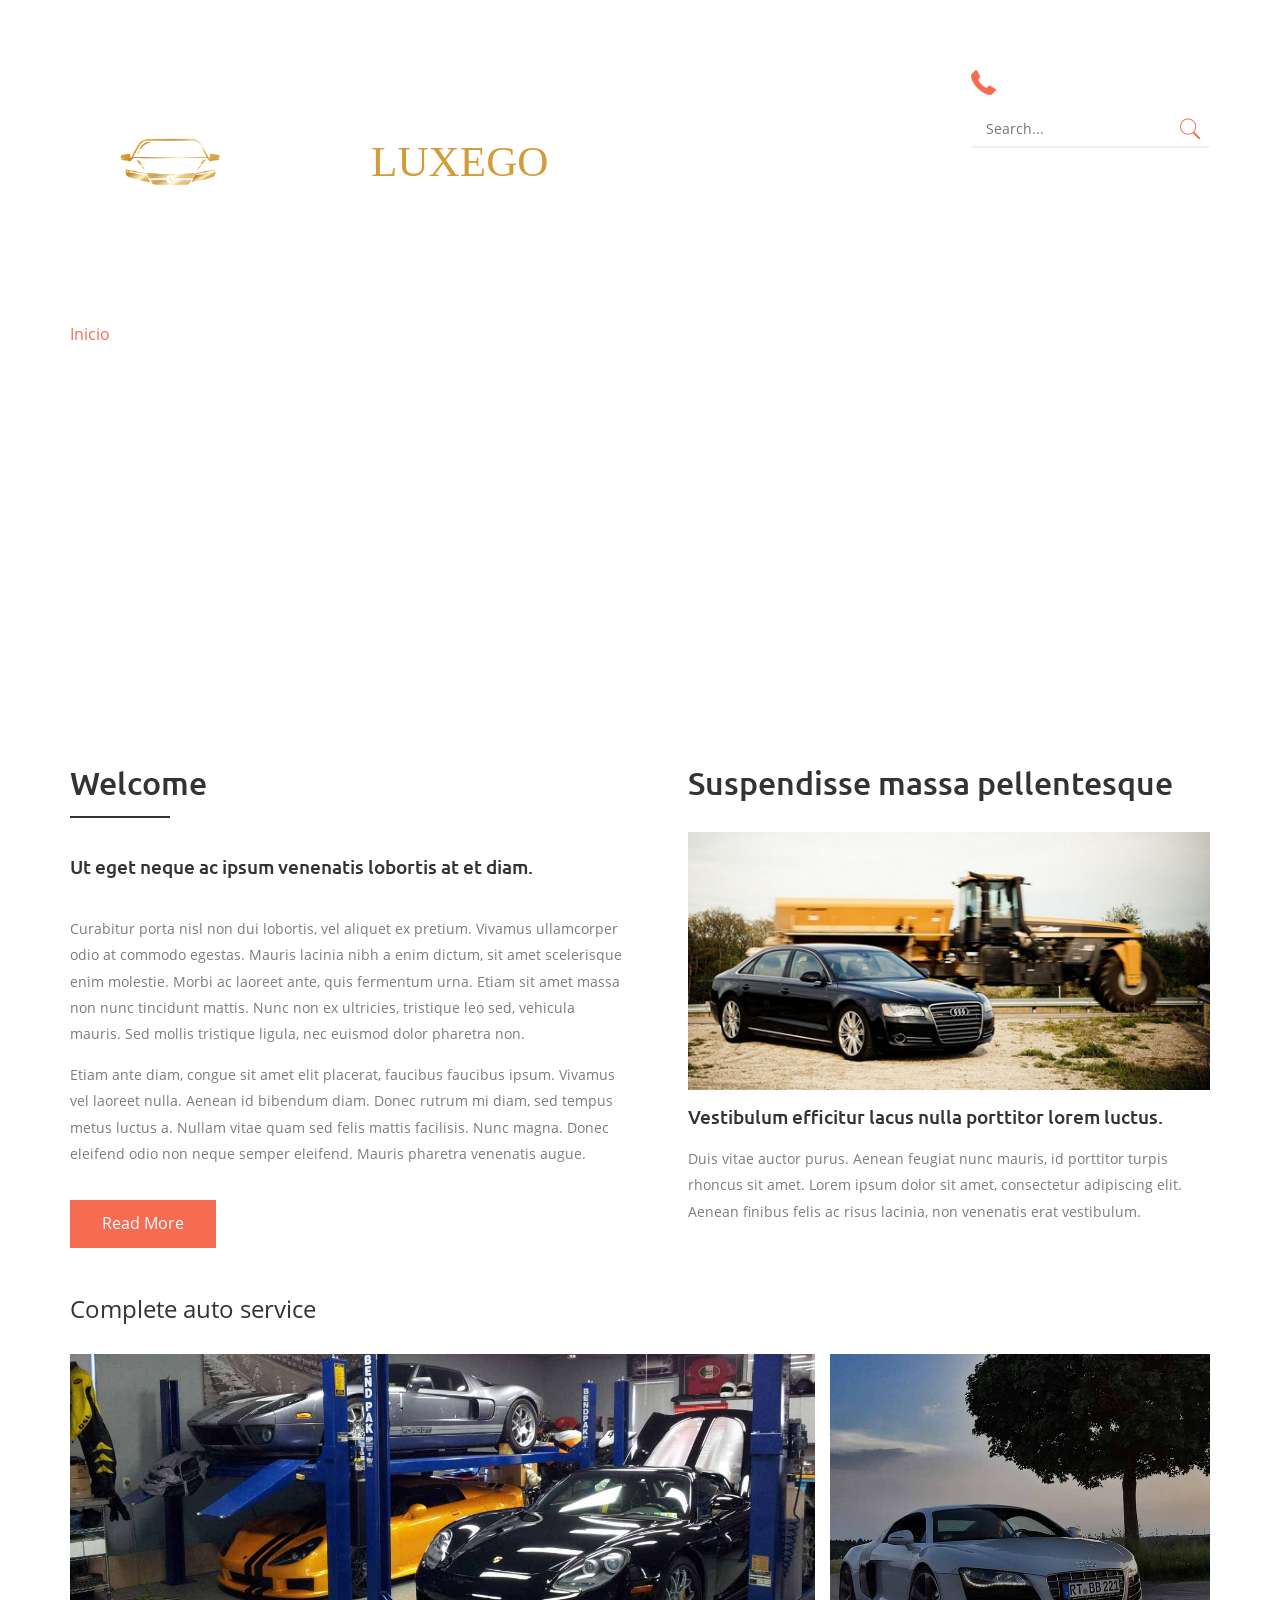
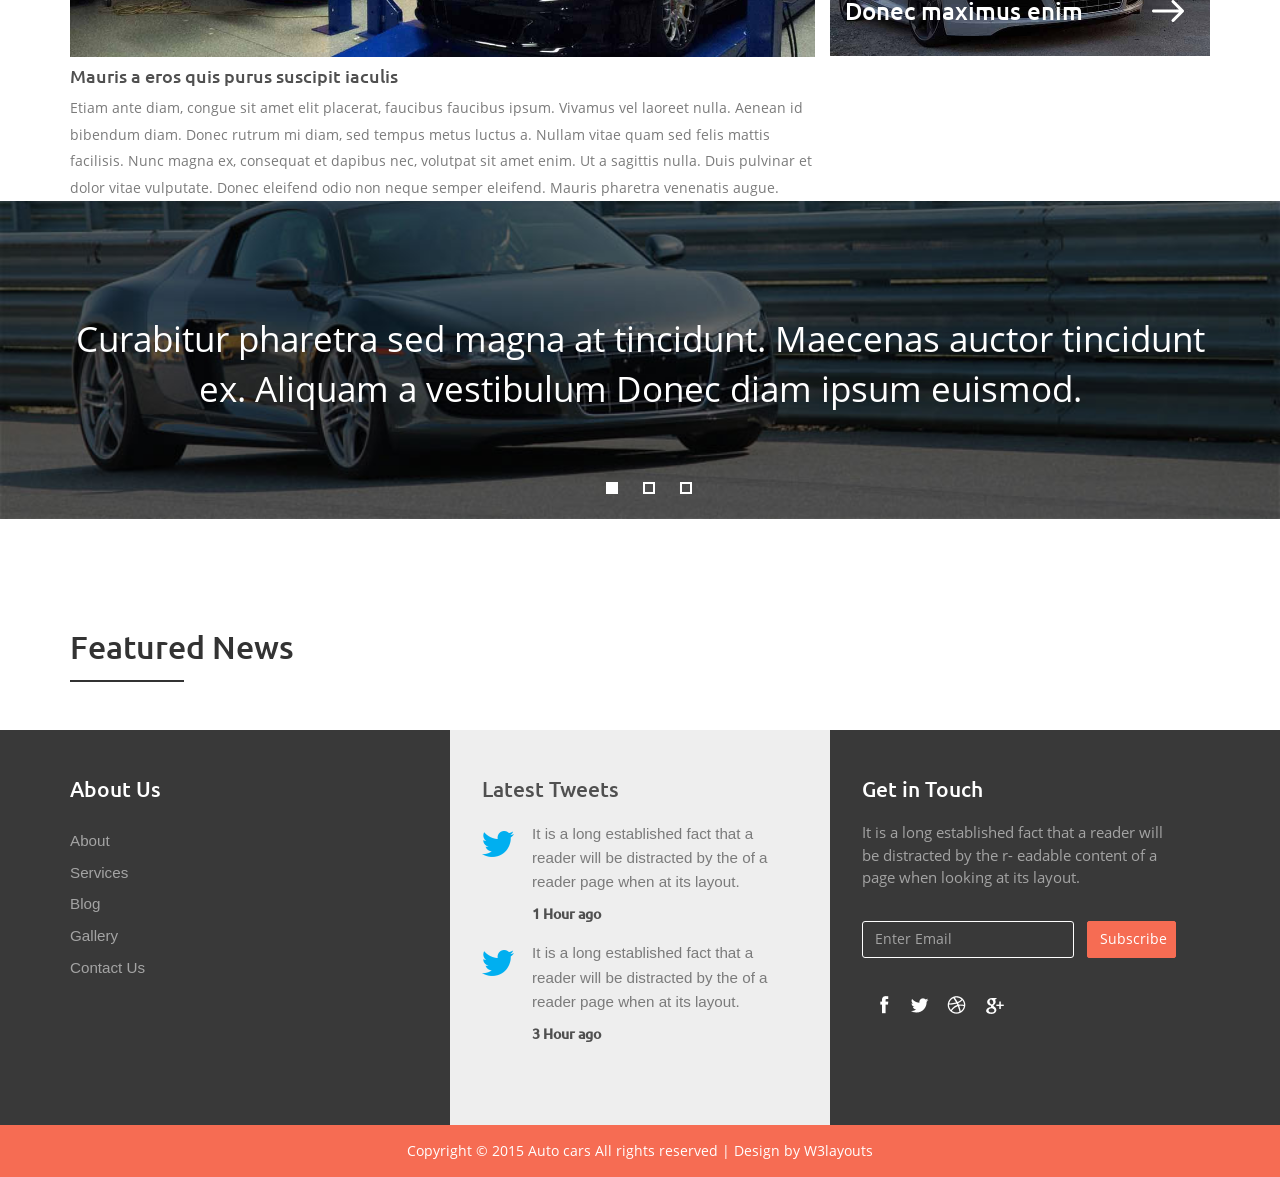
==== index.html @ e2df162e "Primer version" ====
<!--A Design by W3layouts
Author: W3layout
Author URL: http://w3layouts.com
License: Creative Commons Attribution 3.0 Unported
License URL: http://creativecommons.org/licenses/by/3.0/
-->
<!DOCTYPE HTML>
<!-- 
PÁGINA PRINCIPAL - AUTO CARS
Sistema de Venta de Automóviles Responsivo
Diseño: W3layouts - Bootstrap Responsive Template
-->
<html>

<head>
	<title>Auto cars a Auto Mobile Category Flat Bootstrap Responsive Website Template | Home :: w3layouts</title>
	<!-- Estilos Bootstrap: Framework de diseño responsivo -->
	<link href="css/bootstrap.css" rel='stylesheet' type='text/css' />
	
	<!-- Estilos personalizados: Estilos específicos del sitio -->
	<link href="css/style.css" rel='stylesheet' type='text/css' />

	<!-- Meta etiquetas para compatibilidad y SEO -->
	<meta name="viewport" content="width=device-width, initial-scale=1">
	<meta http-equiv="Content-Type" content="text/html; charset=utf-8" />
	<meta name="keywords" content="Auto cars Responsive web template, Bootstrap Web Templates, Flat Web Templates, Andriod Compatible web template, 
Smartphone Compatible web template, free webdesigns for Nokia, Samsung, LG, SonyErricsson, Motorola web design" />
	
	<!-- Script para ocultar la barra de direcciones en dispositivos móviles -->
	<script type="application/x-javascript">
		addEventListener("load", function () {
			setTimeout(hideURLbar, 0);
		}, false);

		function hideURLbar() {
			window.scrollTo(0, 1);
		}
	</script>


</head>

<body>
	<!-- SECCIÓN BANNER: Encabezado con logo, contacto, buscador y navegación principal -->
	<div class="banner">
		<div class="container">
			<!-- HEADER: Logo y detalles de contacto -->
			<div class="header">
				<!-- LOGO: Logo de la empresa LUXEGO -->
				<div class="logo">
					<h1><a href="index.html"><img src="images/LUXEGO SIMBOLO-17.png" alt="Logo"/>LUXEGO</a></h1>
				</div>
				<!-- DETALLES SUPERIORES: Teléfono de contacto y buscador -->
				<div class="top_details">
					<p><span></span> +57 3234329441</p>
					<!-- BUSCADOR: Campo para buscar en el sitio -->
					<div class="search">
						<form>
							<input type="text" value="" placeholder="Search...">
							<input type="submit" value="">
						</form>
					</div>
				</div>
				<div class="clearfix"></div>
			</div>
			<!-- NAVEGACIÓN PRINCIPAL: Menú de secciones principales del sitio -->
			<nav class="navbar navbar-default">
				<div class="navbar-header">
					<button type="button" class="navbar-toggle collapsed" data-toggle="collapse" data-target="#bs-example-navbar-collapse-1">
						<span class="sr-only">Toggle navigation</span>
						<span class="icon-bar"> </span>
						<span class="icon-bar"> </span>
						<span class="icon-bar"> </span>
					  </button>
				</div>
			   <div class="collapse navbar-collapse nav-wil" id="bs-example-navbar-collapse-1">
					<ul class="nav navbar-nav">
						<li class="active"><a href="index.html">Inicio <span class="sr-only">(current)</span></a></li>
						<li><a href="about.html">Nosotros</a></li>
						<li><a href="services.html">Servicios</a></li>
						<li><a href="blog.html">Blog</a></li>
						<li><a href="contact.html">Contacto</a></li>
					</ul>
				</div>
			</nav>
			<!-- SLIDER: Carrusel de imágenes promocionales con contenido destacado -->
			<div id="top" class="callbacks_container">
				<ul class="rslides" id="slider3">
					<li>
						<div class="banner-info">
							<h3>Aliquam ut mauris vestibulum, condimentum neque vitae nulla.</h3>
							<p>Pellentesque congue libero accumsan porta.</p>
						</div>
					</li>
					<li>
						<div class="banner-info">
							<h3>Nam et urna interdum blandit condimentum vivamus neque vitae.</h3>
							<p>Sed eu quam ut orci ullamcorper tincidunt quam.</p>
						</div>
					</li>
					<li>
						<div class="banner-info">
							<h3>Cras pretium metus sed justo condimentum, sed commodo nulla.</h3>
							<p>Nulla eu sapien et eros finibus congue.</p>
						</div>
					</li>
				</ul>
			</div>
		</div>
	</div>
	<!-- FIN SECCIÓN BANNER -->
	
	<!-- SECCIÓN BIENVENIDA: Información principal y presentación de la empresa -->
	<div class="welcome">
		<div class="container">
			<div class="welcome_sec">
				<!-- INFORMACIÓN DE BIENVENIDA: Texto descriptivo y botón "Leer más" -->
				<div class="col-md-6 welcome_info">
					<h3>Welcome</h3>
					<span></span>
					<h4>Ut eget neque ac ipsum venenatis lobortis at et diam.</h4>
					<p>Curabitur porta nisl non dui lobortis, vel aliquet ex pretium. Vivamus ullamcorper odio at commodo egestas. Mauris lacinia
						nibh a enim dictum, sit amet scelerisque enim molestie. Morbi ac laoreet ante, quis fermentum urna. Etiam sit amet
						massa non nunc tincidunt mattis. Nunc non ex ultricies, tristique leo sed, vehicula mauris. Sed mollis tristique ligula,
						nec euismod dolor pharetra non.</p>
					<p>Etiam ante diam, congue sit amet elit placerat, faucibus faucibus ipsum. Vivamus vel laoreet nulla. Aenean id bibendum
						diam. Donec rutrum mi diam, sed tempus metus luctus a. Nullam vitae quam sed felis mattis facilisis. Nunc magna. Donec
						eleifend odio non neque semper eleifend. Mauris pharetra venenatis augue.</p>
					<a href="about.html" class="hvr-bounce-to-bottom">Read More</a>
				</div>
				<!-- IMAGEN Y DESCRIPCIÓN DESTACADA: Visual de presentación con información complementaria -->
				<div class="col-md-6 welcome_pic">
					<h2>Suspendisse massa pellentesque</h2>
					<img src="images/wc.jpg" class="img-responsive" alt="" />
					<h3>Vestibulum efficitur lacus nulla porttitor lorem luctus.</h3>
					<p>Duis vitae auctor purus. Aenean feugiat nunc mauris, id porttitor turpis rhoncus sit amet. Lorem ipsum dolor sit amet,
						consectetur adipiscing elit. Aenean finibus felis ac risus lacinia, non venenatis erat vestibulum.</p>
					<p></p>
				</div>
				<div class="clearfix"></div>
			</div>
		</div>
	</div>
	<!-- FIN SECCIÓN BIENVENIDA -->
	
	<!-- SECCIÓN SERVICIOS: Muestra los servicios completos de auto -->
		<div class="container">
			<h3>Complete auto service</h3>
			<span></span>
			<div class="auto_sec_grids">
				<div class="col-md-8 auto_sec_left">
					<img src="images/pic2.jpg" class="img-responsive" alt="" />
					<h5><a href="#">Mauris a eros quis purus suscipit iaculis</a></h5>
					<p>Etiam ante diam, congue sit amet elit placerat, faucibus faucibus ipsum. Vivamus vel laoreet nulla. Aenean id bibendum
						diam. Donec rutrum mi diam, sed tempus metus luctus a. Nullam vitae quam sed felis mattis facilisis. Nunc magna ex,
						consequat et dapibus nec, volutpat sit amet enim. Ut a sagittis nulla. Duis pulvinar et dolor vitae vulputate. Donec
						eleifend odio non neque semper eleifend. Mauris pharetra venenatis augue.</p>
				</div>
				<div class="col-md-4 auto_sec_right">
					<p><a href="gallery.html">Donec maximus enim</a></p>
				</div>
				<div class="clearfix"></div>
			</div>
		</div>
	</div>
	<!-- FIN SECCIÓN SERVICIOS -->

	<!-- SECCIÓN TESTIMONIOS: Carrusel de testimonios y opiniones -->
	<div class="slider btm_sld">
		<div class="container">
			<div class="callbacks2_container">
				<!-- SLIDER DE TESTIMONIOS: Carrusel rotativo de comentarios de clientes -->
				<ul class="rslides" id="slider2">
					<li>
						<p>Curabitur pharetra sed magna at tincidunt. Maecenas auctor tincidunt ex. Aliquam a vestibulum Donec diam ipsum euismod.</p>
					</li>
					<li>
						<p>Fusce erat nibh, ornare et suscipit non, varius a sapien. Donec vel lectus vitae nibh sodales semper. Donec diam ipsum.</p>
					</li>
					<li>
						<p>Proin tincidunt sit amet velit quis dignissim. Donec et odio sed purus tristique vitae nibh imperdiet diam sed eget
							metus.</p>
					</li>
				</ul>
			</div>
		</div>
	</div>
	<!-- FIN SECCIÓN TESTIMONIOS -->

	<!-- SECCIÓN NOTICIAS DESTACADAS: Galería de noticias y artículos recientes -->
	<div class="feature_sec">
		<div class="container">
			<!-- ENCABEZADO: Título de noticias destacadas -->
			<div class="feature_head">
				<h3>Featured News</h3>
				<span></span>
			</div>
			<!-- CARRUSEL DE NOTICIAS: Galería de 4 noticias destacadas con enlace a más -->
			<ul id="flexiselDemo3">
				<li>
					<div class="biseller-column">
						<a href="#"><img src="images/pic6.jpg" alt=""/></a>
						<h4>Donec lacinia</h4>
						<p>Cras pulvinar iaculis ex. Nullam vitae justo vel sapien malesuada varius ac blandit egestas nec felis. Nunc pharetra.
							</p>
						<a class="more hvr-bounce-to-bottom" href="gallery.html">Read More..</a>
					</div>
				</li>
				<li>
					<div class="biseller-column">
						<a href="#"><img src="images/pic5.jpg" alt=""/></a>
						<h4>Donec lacinia</h4>
						<p>Cras pulvinar iaculis ex. Nullam vitae justo vel sapien malesuada varius ac blandit egestas nec felis. Nunc pharetra.</p>
						<a class="more hvr-bounce-to-bottom" href="gallery.html">Read More..</a>
					</div>
				</li>
				<li>
					<div class="biseller-column">
						<a href="#"><img src="images/pic8.jpg" alt=""/></a>
						<h4>Donec lacinia</h4>
						<p>Cras pulvinar iaculis ex. Nullam vitae justo vel sapien malesuada varius ac blandit egestas nec felis. Nunc pharetra.</p>
						<a class="more hvr-bounce-to-bottom" href="gallery.html">Read More..</a>
					</div>
				</li>
				<li>
					<div class="biseller-column">
						<a href="#"><img src="images/pic4.jpg" alt=""/></a>
						<h4>Donec lacinia</h4>
						<p>Cras pulvinar iaculis ex. Nullam vitae justo vel sapien malesuada varius ac blandit egestas nec felis. Nunc pharetra.</p>
						<a class="more hvr-bounce-to-bottom" href="gallery.html">Read More..</a>
					</div>
				</li>
			</ul>
			<div class="clearfix"></div>

		</div>
	</div>
	<!-- FIN SECCIÓN NOTICIAS DESTACADAS -->

	<!-- SECCIÓN FOOTER: Pie de página con información de contacto y enlaces -->
	<div class="footer2">
		<div class="container">
			<div class="ftr2-grids">
				<!-- COLUMNA 1: Enlaces About Us a las principales secciones del sitio -->
				<div class="col-md-4 ftr2-grid1">
					<h3>About Us</h3>
					<ul>
						<li><a href="about.html">About</a></li>
						<li><a href="services.html">Services</a></li>
						<li><a href="blog.html">Blog</a></li>
						<li><a href="gallery.html">Gallery</a></li>
						<li><a href="contact.html">Contact Us</a></li>
					</ul>
				</div>
				<!-- COLUMNA 2: Últimos tweets de la empresa con timestamps -->
				<div class="col-md-4 ftr2-grid2">
					<h3>Latest Tweets</h3>
					<div class="ftr2-grid">
						<p>It is a long established fact that a reader will be distracted by the of a reader page when at its layout.</p>
						<a href="#">1 Hour ago</a>
					</div>
					<div class="ftr2-grid">
						<p>It is a long established fact that a reader will be distracted by the of a reader page when at its layout.</p>
						<a href="#">3 Hour ago</a>
					</div>
				</div>
				<!-- COLUMNA 3: Formulario de suscripción por email y redes sociales -->
				<div class="col-md-4 ftr6-grid3">
					<h3>Get in Touch</h3>
					<p>It is a long established fact that a reader will be distracted by the r- eadable content of a page when looking at its
						layout.</p>
					<!-- FORMULARIO SUSCRIPCIÓN: Captura de emails para newsletter -->
					<form>
						<input type="text" class="text" value="Enter Email" onfocus="this.value = '';" onblur="if (this.value == '') {this.value = 'Enter Email';}">
						<input type="submit" value="Subscribe" />
					</form>
					<!-- REDES SOCIALES: Enlaces a perfiles en redes -->
					<div class="social">
						<ul>
							<li><a href="#"><i class="facebook"></i></a></li>
							<li><a href="#"><i class="twitter"></i></a></li>
							<li><a href="#"><i class="dribble"></i></a></li>
							<li><a href="#"><i class="google"></i></a></li>
						</ul>
					</div>
				</div>
				<div class="clearfix"></div>
			</div>
		</div>
		<!-- DERECHOS DE AUTOR: Información de copyright -->
		<div class="col-md-8 ftr2-bottom">
			<p>Copyright &copy; 2015 <span>Auto cars</span> All rights reserved | Design by <a href="http://w3layouts.com">W3layouts</a></p>
		</div>
	</div>
	<!-- FIN SECCIÓN FOOTER -->


	<!-- SCRIPTS EXTERNOS: Librerías jQuery y complementos -->
	<!-- jQuery: Librería de utilidades JavaScript -->
	<script src="js/jquery.min.js"></script>

	<!-- Responsive Slides: Plugin para carruseles responsivos -->
	<script src="js/responsiveslides.min.js"></script>

	<!-- CONFIGURACIÓN DE SLIDER 1: Carrusel principal del banner -->
	<script>
		// Se ejecuta cuando la página está lista
		$(function () {
			// Slideshow 4: Configuración del carrusel principal (slider3) y testimonios (slider2)
			$("#slider3,#slider2").responsiveSlides({
				auto: true,           // Rotación automática
				pager: true,          // Mostrar indicadores de página
				nav: false,           // Sin flechas de navegación
				speed: 500,           // Velocidad de transición en ms
				namespace: "callbacks",
				before: function () {
					$('.events').append("<li>before event fired.</li>");
				},
				after: function () {
					$('.events').append("<li>after event fired.</li>");
				}
			});

		});
	</script>
	<!-- CONFIGURACIÓN DE SLIDER 2: Carrusel de testimonios -->
	<script>
		$(function () {
			// Configuración del slider de testimonios
			$("#slider2").responsiveSlides({
				auto: true,         // Rotación automática
				speed: 500,         // Velocidad de transición
				namespace: "callbacks2",
				pager: true,        // Mostrar indicadores
			});
		});
	</script>
	<!-- CONFIGURACIÓN DE GALERÍA: Carrusel de noticias destacadas -->
	<script type="text/javascript">
		$(window).load(function () {
			// Flexisel: Plugin para galerías flexibles y responsivas
			$("#flexiselDemo3").flexisel({
				visibleItems: 4,              // Mostrar 4 items por defecto
				animationSpeed: 1000,          // Velocidad de animación
				autoPlay: true,                // Reproducción automática
				autoPlaySpeed: 3000,           // Velocidad de reproducción automática
				pauseOnHover: true,            // Pausar al pasar el ratón
				enableResponsiveBreakpoints: true, // Puntos de quiebre responsivos
				// Configuración de puntos de quiebre para diferentes tamaños de pantalla
				responsiveBreakpoints: {
					portrait: {
						changePoint: 480,
						visibleItems: 2  // 2 items en móvil vertical
					},
					landscape: {
						changePoint: 640,
						visibleItems: 2  // 2 items en móvil horizontal
					},
					tablet: {
						changePoint: 768,
						visibleItems: 3  // 3 items en tablet
					}
				}
			});

		});
	</script>
	<!-- Flexisel: Plugin de galería flexible -->
	<script type="text/javascript" src="js/jquery.flexisel.js"></script>
	<!-- Bootstrap: Framework responsivo -->
	<script src="js/bootstrap.js"></script>
</body>

</html>
---- css/style.css ----
/*
================================================================================
ESTILOS PRINCIPALES - AUTO CARS
================================================================================
Hoja de estilos principal para el sitio web de AUTO CARS
Autor: W3layouts
Licencia: Creative Commons Attribution 3.0 Unported
URL: http://w3layouts.com

ESTRUCTURA DE SECCIONES:
1. RESET Y ESTILOS BASE: Reseteo de estilos por defecto del navegador
2. FUENTES PERSONALIZADAS: Definición de @font-face para fuentes
3. ESTILOS DE TRANSICIÓN: Animaciones globales
4. HEADER Y NAVEGACIÓN: Logo, contacto, buscador y menú
5. BANNER PRINCIPAL: Sección principal con slider
6. WELCOME SECTION: Bienvenida e información
7. SERVICIOS: Sección de servicios completos
8. TESTIMONIOS: Slider de testimonios
9. NOTICIAS: Sección de noticias destacadas
10. FOOTER: Pie de página y enlaces
11. COMPONENTES DIVERSOS: Otros estilos reutilizables
12. RESPONSIVE: Media queries para dispositivos móviles
================================================================================
*/

/*=== 1. RESET Y ESTILOS BASE: Eliminamos márgenes y espacios por defecto ==*/
h5,
h6,
h1,
h2,
h3 {
  margin: 0;
}

ul,
ol {
  margin: 0;
  padding: 0;
}

p {
  margin: 0;
}

/*=== 2. FUENTES PERSONALIZADAS: Importación de fuentes externas ==*/

html,
body {
  font-family: 'OpenSans-Regular';
  font-size: 100%;
  background: #ffffff;
}

/* Fuente OpenSans: Fuente principal del sitio */
@font-face {
  font-family: 'OpenSans-Regular';
  src: url(../fonts/OpenSans-Regular.ttf)format('truetype');
}

/* Fuente Ubuntu: Fuente secundaria para títulos */
@font-face {
  font-family: 'Ubuntu-Medium';
  src: url(../fonts/Ubuntu-Medium.ttf) format('truetype');
}

/* Fuente JockeyOne: Fuente para logo */
@font-face {
  font-family: 'JockeyOne-Regular';
  src: url(../fonts/JockeyOne-Regular.ttf) format('truetype');
}

/*=== 3. TRANSICIONES Y ANIMACIONES GLOBALES ==*/

.row {
  margin: 0;
}

a#toTop {
  margin-top: 0;
}

.breadcrumb {
  margin: 2em 0;
  text-align: left;
}


/*=== 4. HEADER Y NAVEGACIÓN: Logo, contacto y menú principal ==*/

/* BANNER CONTAINER: Fondo y altura del banner principal */
.banner {
  background: url(../imageS/GLB\ FONDO\ PALMAS.jpeg) no-repeat 0px -120px;
  background-size: cover;
  background-attachment: fixed;
  min-height: 100px;
}

.header {
  margin-top: 4em;
}

/* LOGO: Estilos del logo "LUXEGO" - Posición a la izquierda */
.logo {
  float: left;
}

/* Logo texto: Color dorado de la empresa y fuente JockeyOne */
.logo h1 a {
  color: #d39c3a;
  text-decoration: none;
  font-family: 'Oswald-bold';
  font-size: 1.2em;
  display: flex;
  align-items: center;
  gap: 1px;

}

/* Logo imagen: Tamaño pequeño y alineado con el texto */
.logo h1 a img {
  width: 200px;
  height: auto;
  margin-right: 100px;
  vertical-align: middle;
  display: inline-block;
}

.logo h1 a span {
  color: #fff;
}

.top_details {
  float: right;
}

.top_details p {
  color: #fff;
  font-size: 1.6em;
  margin-bottom: 0.5em;
}

.top_details p span {
  background: url(../images/phn.png) no-repeat 0px 0px;
  width: 25px;
  height: 29px;
  display: inline-block;
  margin-right: 5px;
  vertical-align: text-bottom;
}

.search {
  position: relative;
  border-radius: 3px;
  border-bottom: 2px solid #eee;
}

.search input[type="text"] {
  margin: 0px 0;
  padding: 6px 10px 6px 15px;
  outline: none;
  color: #fff;
  background: none;
  border: none;
  width: 84.33333%;
  position: relative;
  font-size: 0.9em;
  -webkit-appearance: none;
}

.search input[type="submit"] {
  background: url('../images/search1.png') no-repeat 0px 1px;
  border: none;
  cursor: pointer;
  width: 24px;
  outline: none;
  position: absolute;
  height: 24px;
  top: 3px;
  right: 8px;
}

.navbar-default {
  background: none;
  border: none;
}

.navbar-default ul li {
  display: inline-block;
}

.navbar-default ul li a {
  display: block;
  color: #fff;
  text-decoration: none;
  padding: 0 2em 0 0;
}

ul.navbar-nav li.active a {
  background: none!important;
  color: #F66C53!important;
}

.navbar-default .navbar-nav>li>a {
  color: #fff;
}

.navbar-default .navbar-nav>li>a:hover {
  color: #F66C53;
}

.navbar-collapse {
  padding: 0;
}

.navbar {
  margin: 4em 0;
}


/*----*/


/*---*/

.banner-info {
  text-align: right;
  margin: 7em 0 0 auto;
  width: 80%;
}

.banner-info h3 {
  color: #FFF;
  margin: 0;
  font-size: 3em;
  font-weight: 300;
  padding-bottom: 0.5em;
  line-height: 1.2em;
}

.banner-info p {
  color: #FFF;
  font-size: 0.95em;
  line-height: 1.8em;
}


/*------------------ Slider Part starts Here----------*/

#slider2,
#slider3 {
  box-shadow: none;
  -moz-box-shadow: none;
  -webkit-box-shadow: none;
  margin: 0 auto;
}

.rslides_tabs {
  list-style: none;
  padding: 0;
  background: rgba(0, 0, 0, .25);
  box-shadow: 0 0 1px rgba(255, 255, 255, .3), inset 0 0 5px rgba(0, 0, 0, 1.0);
  -moz-box-shadow: 0 0 1px rgba(255, 255, 255, .3), inset 0 0 5px rgba(0, 0, 0, 1.0);
  -webkit-box-shadow: 0 0 1px rgba(255, 255, 255, .3), inset 0 0 5px rgba(0, 0, 0, 1.0);
  font-size: 18px;
  list-style: none;
  margin: 0 auto 50px;
  max-width: 540px;
  padding: 10px 0;
  text-align: center;
  width: 100%;
}

.rslides_tabs li {
  display: inline;
  float: none;
  margin-right: 1px;
}

.rslides_tabs a {
  width: auto;
  line-height: 20px;
  padding: 9px 20px;
  height: auto;
  background: transparent;
  display: inline;
}

.rslides_tabs li:first-child {
  margin-left: 0;
}

.rslides_tabs .rslides_here a {
  background: rgba(255, 255, 255, .1);
  color: #fff;
  font-weight: bold;
}

.events {
  list-style: none;
}

.callbacks_container {
  position: relative;
  float: left;
  width: 100%;
}

.callbacks {
  position: relative;
  list-style: none;
  overflow: hidden;
  width: 100%;
  padding: 0;
  margin: 0;
}

.callbacks li {
  position: absolute;
  width: 100%;
  left: 0;
  top: 0;
}

.callbacks img {
  position: relative;
  z-index: 1;
  height: auto;
  border: 0;
}

.callbacks .caption {
  display: block;
  position: absolute;
  z-index: 2;
  font-size: 20px;
  text-shadow: none;
  color: #fff;
  left: 0;
  right: 0;
  padding: 10px 20px;
  margin: 0;
  max-width: none;
  top: 10%;
  text-align: center;
}

.callbacks_nav {
  position: absolute;
  -webkit-tap-highlight-color: rgba(0, 0, 0, 0);
  top: 52%;
  left: 0;
  opacity: 0.7;
  z-index: 3;
  text-indent: -9999px;
  overflow: hidden;
  text-decoration: none;
  height: 61px;
  width: 55px;
  background: transparent url("../images/themes.png") no-repeat left top;
  margin-top: -65px;
}

.callbacks_nav:active {
  opacity: 1.0;
}

.callbacks_nav.next {
  left: auto;
  background-position: right top;
  right: 0;
}

#slider3-pager a,
#slider2-pager a {
  display: inline-block;
}

#slider3-pager span,
#slider2-pager span {
  float: left;
}

#slider3-pager span,
#slider2-pager span {
  width: 100px;
  height: 15px;
  background: #fff;
  display: inline-block;
  border-radius: 30em;
  opacity: 0.6;
}

#slider3-pager .rslides_here a,
#slider2-pager .rslides_here a {
  background: #FFF;
  border-radius: 30em;
  opacity: 1;
}

#slider3-pager a {
  padding: 0;
}

#slider3-pager li,
#slider2-pager li {
  display: inline-block;
}

.rslides {
  position: relative;
  list-style: none;
  overflow: hidden;
  width: 100%;
  padding: 0;
  margin: 0;
}

.rslides li {
  -webkit-backface-visibility: hidden;
  position: absolute;
  display: none;
  width: 100%;
  left: 0;
  top: 0;
}

.rslides li {
  position: relative;
  display: block;
  float: left;
}

.rslides img {
  height: auto;
  border: 0;
  width: 100%;
}

.callbacks_tabs {
  list-style: none;
  position: absolute;
  top: 105%;
  z-index: 999;
  left: 90%;
  padding: 0;
  margin: 0;
}

.callbacks_tabs li {
  display: inline-block;
  margin: 0 .5em;
}

@media screen and (max-width: 600px) {
  .callbacks_nav {
    top: 47%;
  }
}


/*----*/

.callbacks_tabs a {
  visibility: hidden;
}

.callbacks_tabs a:after {
  content: "\f111";
  font-size: 0;
  font-family: FontAwesome;
  visibility: visible;
  display: block;
  height: 12px;
  width: 12px;
  display: inline-block;
  border: 2px solid #FFF;
}

.callbacks_here a:after {
  border: 2px solid #FFFFFF;
  background: #FFF;
}


/*----*/

.welcome {
  padding: 3em 0;
}

.welcome_info {
  padding-left: 0;
}

.welcome_info h3,
.auto_sec h3,
.feature_head h3 {
  font-size: 2em;
  color: #333;
  font-family: 'Ubuntu-Medium';
}

.welcome_info span {
  background: #333;
  display: block;
  height: 2px;
  width: 18%;
  margin-top: 1em;
}

.welcome_info h4 {
  font-size: 1.2em;
  color: #333;
  font-weight: 500;
  margin: 2em 0;
  font-family: 'Ubuntu-Medium';
}

.welcome_info p {
  font-size: 0.87em;
  line-height: 1.9em;
  margin-top: 1em;
  color: #7B7B7B;
}

.welcome_info a {
  color: #fff;
  font-size: 1em;
  font-weight: 400;
  background: #F66C53;
  text-decoration: none;
  padding: 0.8em 2em;
  margin-top: 2em;
  display: inline-block;
}

.welcome_pic {
  padding: 0 0 0 3em;
}

.welcome_pic h2 {
  color: #333;
  font-size: 2em;
  font-family: 'Ubuntu-Medium';
}

.welcome_pic img {
  margin: 2em 0 1em 0;
}

.welcome_pic h3 {
  color: #333;
  font-size: 1.2em;
  font-weight: 500;
  margin-bottom: 1em;
  font-family: 'Ubuntu-Medium';
}

.welcome_pic p {
  font-size: 0.87em;
  line-height: 1.9em;
  color: #7B7B7B;
}


/*----*/

.auto_sec {
  padding: 0em 0 3em 0;
}

.auto_sec span {
  background: #333;
  display: block;
  height: 2px;
  width: 10%;
  margin-top: 1em;
}

.auto_sec_left {
  padding-left: 0;
}

.auto_sec_grids {
  margin-top: 2em;
}

.auto_sec_left h4 {
  color: #5C5C5B;
  font-size: 1.1em;
  margin-bottom: 0.5em;
  font-weight: 600;
}

.auto_sec_left h5 a {
  color: #505050;
  font-size: 1.3em;
  margin: 0.5em 0;
  font-weight: 500;
  display: inline-block;
  font-family: 'Ubuntu-Medium';
  text-decoration: none;
}

.auto_sec_right {
  background: url(../images/pic3.jpg) no-repeat 0px 0px;
  background-size: cover;
  min-height: 302px;
}

.auto_sec_left p {
  font-size: 0.87em;
  line-height: 1.9em;
  color: #7B7B7B;
}

.auto_sec_right p a {
  color: #fff;
  font-weight: 500;
  background: url(../images/arw.png) no-repeat 307px 1px;
  font-size: 1.5em;
  margin-top: 10em;
  display: block;
  text-decoration: none;
  font-family: 'Ubuntu-Medium';
}


/*--slider2--*/

.slider {
  background: url(../images/audi.jpg) no-repeat 0px -156px;
  min-height: 380px;
  background-size: cover;
  padding: 7em 0;
  margin-bottom: 3em;
}

.btm_sld {
  position: relative;
}

ul.callbacks2_tabs {
  position: absolute;
  top: 70%;
  z-index: 999;
  left: 46%;
}

ul.callbacks2_tabs a {
  visibility: hidden;
}

ul.callbacks2_tabs li {
  display: inline-block;
}

#slider2 li p {
  color: #fff;
  font-size: 2.2em;
  text-align: center;
  font-weight: 300;
}


/*----------*/

.feature_sec {
  padding-bottom: 3em;
}

.feature_head span {
  background: #333;
  display: block;
  height: 2px;
  width: 10%;
  margin-top: 1em;
}

.biseller-column a img {
  margin-bottom: 1em;
  width: 100%;
}

.biseller-column h4 {
  display: inline-block;
  font-family: 'Ubuntu-Medium';
  font-size: 1.2em;
}

.biseller-column p {
  font-size: 0.87em;
  line-height: 1.9em;
  color: #7B7B7B;
  margin-top: 0.5em;
}

a.more {
  color: #fff;
  font-size: 0.95em;
  font-weight: 400;
  background: #F66C53;
  text-decoration: none;
  padding: 0.5em 1.5em;
  margin-top: 1em;
  display: inline-block;
}

#flexiselDemo3 {
  display: none;
}

.nbs-flexisel-container {
  position: relative;
  max-width: 100%;
}

.nbs-flexisel-ul {
  position: relative;
  width: 9999px;
  margin: 0px;
  padding: 0px;
  list-style-type: none;
  text-align: center;
}

.nbs-flexisel-inner {
  overflow: hidden;
  margin: 2em auto 0 auto;
}

.nbs-flexisel-item {
  float: left;
  width: 265px!important;
  padding: 0px;
  position: relative;
  margin: 0 10px;
  text-align: left;
}

.nbs-flexisel-item>img {
  cursor: pointer;
  position: relative;
  margin-top: 10px;
  margin-bottom: 10px;
  max-width: 250px;
  max-height: 500px;
}

.grid-flex {
  margin: 10px 0 20px 0;
}

.nbs-flexisel-item>img {
  cursor: pointer;
  positon: relative;
}

.biseller-info {
  margin: 1em 0 0 0;
}


/*** Navigation ***/

.nbs-flexisel-nav-left,
.nbs-flexisel-nav-right {
  width: 37px;
  height: 70px;
  position: absolute;
  cursor: pointer;
  z-index: 100;
  margin-top: 0em;
  top: -73px!important;
}

.nbs-flexisel-nav-left {
  right: -1%;
  background: url(../images/slid.png) no-repeat -38px -0px;
}

.nbs-flexisel-nav-right {
  right: 2%;
  background: url(../images/slid.png) no-repeat 1px -0px;
}


/*--style-2--*/

.footer2 {
  background: #393939;
  padding-bottom: 3.25em;
}

.ftr2-grid1 {
  padding: 3em 0;
}

.ftr6-grid3 {
  padding: 3em 2em 4em;
}

.ftr2-grid1 h3 {
  color: #fff;
  font-size: 1.3em;
  font-weight: 300;
  font-family: 'Ubuntu-Medium';
}

.ftr2-grid1 ul {
  margin: 1.5em 0 0em 0;
}

.ftr2-grid1 ul li {
  display: block;
}

.ftr2-grid1 ul li a {
  display: block;
  padding: 5px 0;
  color: #a4a4a4;
  font-size: 0.95em;
  font-weight: 300;
  text-decoration: none;
  font-family: 'Open Sans', sans-serif;
}

.ftr2-grid1 ul li a:hover {
  color: #fff;
}

.ftr2-grid1 form h4 {
  font-size: 1.25em;
  font-weight: 500;
  margin-bottom: 0.5em;
  color: #fff;
}

.ftr2-grid1 form input[type="text"] {
  width: 54%;
  padding: 8px 8px;
  font-size: 1em;
  margin-bottom: 5px;
  color: #393939;
  outline: none;
  font-weight: 600;
  background: #fff;
  border-top: 2px solid #d5d5d5;
  border-left: 2px solid #d5d5d5;
}

.ftr2-grid1 form input[type="submit"] {
  width: 20%;
  font-size: 1em;
  font-weight: 600;
  color: #fff;
  outline: none;
  padding: 6.5px 8px;
  background: #d35400;
  border: 2px solid #d35400;
  margin-top: 0.5em;
  transition: 0.5s all;
  -webkit-transition: 0.5s all;
  -moz-transition: 0.5s all;
  -o-transition: 0.5s all;
  -ms-transition: 0.5s all;
}

.ftr2-grid1 form input[type="submit"]:hover {
  background: transparent;
  border: 2px solid #d35400;
}

.ftr2-grid2 {
  background: #eee;
  padding: 3em 2em 4em;
}

.ftr2-grid2 h3 {
  color: #505050;
  font-size: 1.3em;
  font-family: 'Ubuntu-Medium';
  margin-bottom: 1em;
}

.ftr2-grid {
  background: url(../images/twt2.png) no-repeat 0px 9px;
  padding: 0 0 0 50px;
}

.ftr2-grid:nth-child(3) {
  margin: 1em 0;
}

.ftr2-grid p {
  font-size: 0.95em;
  line-height: 1.6em;
  color: #7B7B7B;
  margin: 1em 0 0.5em 0;
  font-family: 'Open Sans', sans-serif;
}

.ftr2-grid a {
  color: #505050;
  text-decoration: none;
  font-size: 0.9em;
  display: inline-block;
  font-weight: 700;
  font-family: 'Ubuntu-Medium';
}

.ftr2-grid a:hover {
  color: #F66C53;
}

.ftr2-grid3 {
  padding: 5% 2.5%;
}

.ftr2-grid3 h3 {
  color: #fff;
  font-size: 1.3em;
  font-weight: 400;
  margin-bottom: 1.5em;
}

.ftr2-grid3 form input[type="text"] {
  width: 100%;
  padding: 14px 3px 3px 3px;
  border: none;
  border-bottom: 1px solid #8d8d81;
  font-size: 1.25em;
  margin-bottom: 5px;
  color: #fff;
  outline: none;
  font-weight: 400;
  background: transparent;
}

.ftr2-grid3 form input.message {
  margin-top: 40%;
}

.ftr2-grid3 form input[type="submit"] {
  font-size: 1.3em;
  font-weight: 400;
  color: #fff;
  outline: none;
  padding: 0.85em 3em;
  background: #d25400;
  border: 1px solid #d25400;
  margin-top: 1em;
  transition: 0.5s all;
  -webkit-transition: 0.5s all;
  -moz-transition: 0.5s all;
  -o-transition: 0.5s all;
  -ms-transition: 0.5s all;
}

.ftr2-grid3 form input[type="submit"]:hover {
  background: transparent;
  border: 1px solid #8d8d81;
}

.ftr2-bottom {
  background: #F66C53;
  width: 100%;
  padding: 1em 0;
  text-align: center;
}

.ftr2-bottom p {
  color: #fff;
  font-size: 0.9em;
  text-align: center;
}

.ftr2-bottom p a {
  color: #fff;
}

.ftr6-grid3 h3 {
  color: #fff;
  font-size: 1.3em;
  font-family: 'Ubuntu-Medium';
}

.ftr6-grid3 form {
  margin-top: 2em;
}

.ftr6-grid3 form input[type="text"] {
  width: 67%;
  padding: 7px 12px;
  border: 1px solid #fff;
  font-size: 0.9em;
  margin-right: 3%;
  color: #a4a4a4;
  outline: none;
  background: none;
  border-radius: 3px;
}

.ftr6-grid3 form input[type="submit"] {
  width: 28%;
  font-size: 0.9em;
  color: #fff;
  outline: none;
  padding: 7px 12px;
  background: #F66C53;
  border: 1px solid #F66C53;
  transition: 0.5s all;
  border-radius: 2px;
  -webkit-transition: 0.5s all;
  -moz-transition: 0.5s all;
  -o-transition: 0.5s all;
  -ms-transition: 0.5s all;
}

.ftr6-grid3 form input[type="submit"]:hover {
  border: 1px solid #F66C53;
  background: transparent;
  color: #fff;
}

.ftr6-grid3 p {
  margin-top: 1.3em;
  color: #a4a4a4;
  font-size: 0.95em;
  line-height: 1.5em;
}

.social {
  margin-top: 2em;
}

.social i {
  width: 27px;
  height: 27px;
  background: url('../images/social2.png') no-repeat 0px 0px;
  display: inline-block;
  margin: 0 4px;
}

.social ul li {
  display: inline-block;
}

a i.facebook {
  background-position: -3px -2px;
}

a i.facebook:hover {
  background-position: -3px -36px;
}

a i.twitter {
  background-position: -43px -3px;
}

a i.twitter:hover {
  background-position: -43px -36px;
}

a i.dribble {
  background-position: -83px -3px;
}

a i.dribble:hover {
  background-position: -83px -36px;
}

a i.google {
  background-position: -126px -2px;
}

a i.google:hover {
  background-position: -126px -36px;
}


/* Bounce To Bottom */

.hvr-bounce-to-bottom {
  display: inline-block;
  vertical-align: middle;
  -webkit-transform: translateZ(0);
  transform: translateZ(0);
  box-shadow: 0 0 1px rgba(0, 0, 0, 0);
  -webkit-backface-visibility: hidden;
  backface-visibility: hidden;
  -moz-osx-font-smoothing: grayscale;
  position: relative;
  -webkit-transition-property: color;
  transition-property: color;
  -webkit-transition-duration: 0.5s;
  transition-duration: 0.5s;
}

.hvr-bounce-to-bottom:before {
  content: "";
  position: absolute;
  z-index: -1;
  top: 0;
  left: 0;
  right: 0;
  bottom: 0;
  background: #333;
  -webkit-transform: scaleY(0);
  transform: scaleY(0);
  -webkit-transform-origin: 50% 0;
  transform-origin: 50% 0;
  -webkit-transition-property: transform;
  transition-property: transform;
  -webkit-transition-duration: 0.5s;
  transition-duration: 0.5s;
  -webkit-transition-timing-function: ease-out;
  transition-timing-function: ease-out;
}

.hvr-bounce-to-bottom:hover,
.hvr-bounce-to-bottom:focus,
.hvr-bounce-to-bottom:active {
  color: white;
  text-decoration: none;
}

.hvr-bounce-to-bottom:hover:before,
.hvr-bounce-to-bottom:focus:before,
.hvr-bounce-to-bottom:active:before {
  -webkit-transform: scaleY(1);
  transform: scaleY(1);
  -webkit-transition-timing-function: cubic-bezier(0.52, 1.64, 0.37, 0.66);
  transition-timing-function: cubic-bezier(0.52, 1.64, 0.37, 0.66);
}


/*--ABOUT--*/

.banner2 {
  background: url(../images/bg3.jpg) no-repeat 0px 0px;
  background-size: cover;
  min-height: 300px;
}

.about {
  padding: 3em 0;
}

.about h2,
.services h2,
.gallery-top h2,
.contact-top h2,
h3.type {
  color: #F66C54;
  text-align: center;
  font-size: 2.5em;
  font-weight: 600;
}

.about-pic {
  padding: 0 2em 0 0em;
}

.about-grids {
  margin: 2em 0 4em 0;
}

.about-info h3 {
  font-size: 1.2em;
  color: #333;
  font-weight: 500;
  font-family: 'Ubuntu-Medium';
}

.about-info p {
  font-size: 0.87em;
  line-height: 1.9em;
  margin-top: 1em;
  color: #7B7B7B;
}

.about-info a {
  color: #fff;
  font-size: 0.9em;
  font-weight: 400;
  background: #F66C53;
  text-decoration: none;
  padding: 0.6em 2em;
  margin-top: 1.4em;
  display: inline-block;
}

.abt-sec {
  padding-right: 35px;
  padding-left: 0;
}

.number {
  float: left;
  background: #F66C53;
  display: inline-block;
  text-align: center;
  border-radius: 50%;
  height: 45px;
  width: 45px;
}

.number figure {
  text-align: center;
}

.number figure span {
  font-size: 1.2em;
  line-height: 25px;
  color: #FFF;
  display: block;
  margin-top: 8px;
  font-weight: bold;
}

.heading {
  float: left;
  padding-left: 5%;
  width: 75%;
  padding-top: 5px;
}

.heading h4 {
  font-size: 1.2em;
  color: #333;
  font-weight: 500;
  font-family: 'Ubuntu-Medium';
  margin-top: 7px;
}

.heading-desc p {
  font-size: 0.85em;
  color: #787878;
  line-height: 1.9em;
  padding: 5px 0;
}

.button {
  font-size: 0.85em;
  margin-top: 5px;
  padding: 10px 15px;
  display: inline-block;
  background: #F66C53;
  color: #FFF;
  outline: 0;
}

.button :hover {
  text-decoration: none;
}

.works {
  margin-top: 4em;
}

.works h3 {
  color: #EB523D;
  margin-bottom: 1em;
  font-size: 2em;
  text-align: center;
}

.grid_4 {
  width: 22%;
  float: left;
  margin: 0 3% 0% 0;
}

.text1 p {
  color: #9A9598;
  line-height: 1.9em;
  font-size: 0.9em;
}

.text1 img {
  width: 100%;
}

.text1 h4 {
  font-size: 1.2em;
  color: #333;
  font-weight: 500;
  font-family: 'Ubuntu-Medium';
  margin: 0.5em 0;
}


/*--services--*/

.services {
  padding: 3em 0;
}

.service_sec {
  width: 46.2%;
  padding: 1.5% 1.5% 0% 0;
}

.sec_group {
  margin-top: 3em;
}

.listimg_2_of_1 {
  width: 13%;
}

.listimg {
  display: block;
  float: left;
}

.list_2_of_1 {
  width: 83%;
}

.list_2_of_1 {
  display: block;
  float: left;
  margin: 0% 0 0% 4%;
}

.list_2_of_1 h3 {
  font-size: 1.2em;
  color: #333;
  font-weight: 500;
  font-family: 'Ubuntu-Medium';
  margin-bottom: 0.7em;
}

.list_2_of_1 p {
  font-size: 0.85em;
  color: #787878;
  line-height: 1.9em;
  padding: 0;
}

.list_2_of_1 a {
  font-size: 0.85em;
  margin-top: 1em;
  padding: 10px 15px;
  display: inline-block;
  background: #f66c53;
  color: #FFF;
  text-decoration: none;
  outline: 0;
}


/*--contact-Part-starts-Here --*/

.contact {
  padding: 3em 0px;
}

.contact-top {
  text-align: center;
}

.contact-bottom {
  margin-top: 4%;
}

.contact-bottom iframe {
  width: 100%;
  height: 400px;
}

.contact-text {
  margin-top: 4%;
}

.contact-left input[type="text"] {
  width: 32.51%;
  margin: 0px;
  color: #333;
  background: none;
  padding: 15px 10px;
  outline: none;
  border: 1px solid #333;
}

.contact-left textarea {
  width: 100%;
  color: #333;
  resize: none;
  background: none;
  height: 12.7em;
  padding: 15px;
  outline: none;
  border: 1px solid #333;
  margin-top: 1.4%;
}

.submit-btn input[type=submit] {
  color: #fff;
  padding: 9px 42px;
  font-size: 15px;
  cursor: pointer;
  font-weight: 500;
  margin: 20px 0 0 0px;
  border: 3px solid #F66C54;
  background: #F66C54;
  outline: none;
}

.submit-btn input[type=submit]:hover,
.reply input[type="submit"]:hover {
  background: transparent;
  color: #F66C54;
  transition: 0.5s all;
  -webkit-transition: 0.5s all;
  -moz-transition: 0.5s all;
  -ms-transition: 0.5s all;
  -o-transition: 0.5s all;
}

.address h5 {
  color: #F66C54;
  font-size: 1.2em;
  font-weight: 700;
}

.contact-left input[type="text"]:nth-child(2) {
  margin: 0 6px;
}

.address p {
  color: #999;
  font-size: 0.85em;
  line-height: 1.6em;
  margin-top: 1em;
}

.address p span {
  display: block;
}

.address p a {
  color: #999;
}

.address:nth-child(1) {
  margin-bottom: 2em;
}


/*--gallery-Part-starts-Here --*/

.gallery {
  padding: 3em 0px;
}

.gallery-top {
  text-align: center;
}


/*--gallery-Part-Ends-Here --*/


/*--trypography--*/

.typrography {
  padding: 3em 0;
}

.grid_44 {
  padding: 1em 0em 1em 2em;
}

.grid_5 {
  padding: 1em 3em 3em 3em;
  margin-top: 2em;
}

.grid_5 a {
  text-decoration: none;
}

.grid_3 h3 {
  margin-bottom: 1em;
}

.table {
  font-size: 1.2em;
}

.table td,
.table>tbody>tr>td,
.table>tbody>tr>th,
.table>tfoot>tr>td,
.table>tfoot>tr>th,
.table>thead>tr>td,
.table>thead>tr>th {
  padding: 15px!important;
}

.table>thead>tr>th,
.table>tbody>tr>th,
.table>tfoot>tr>th,
.table>thead>tr>td,
.table>tbody>tr>td,
.table>tfoot>tr>td {
  font-size: 0.8em;
  color: #999;
}

.table>thead>tr>th,
.table>tbody>tr>th,
.table>tfoot>tr>th,
.table>thead>tr>td,
.table>tbody>tr>td,
.table>tfoot>tr>td {
  border-top: none !important;
}

.tab-content>.active {
  display: block;
  visibility: visible;
}

.label {
  font-weight: 300 !important;
  display: inline-block;
}

h4.typ1 {
  margin-bottom: 15px;
}

h5.typ1 {
  margin-bottom: 15px;
}

.progress {
  height: 8px;
  box-shadow: none;
}

h1.btns,
h2.btns {
  margin-bottom: 15px;
}

code {
  font-size: 1.2em !important;
}

.progress {
  overflow: hidden;
  height: 20px;
  margin-bottom: 20px;
  background-color: #eeeeee;
  border-radius: 2px;
  -webkit-box-shadow: inset 0 1px 2px rgba(0, 0, 0, 0.1);
  box-shadow: inset 0 1px 2px rgba(0, 0, 0, 0.1);
}

.progress-bar {
  float: left;
  width: 0%;
  height: 100%;
  font-size: 12px;
  line-height: 20px;
  color: #ffffff;
  text-align: center;
  background-color: #03a9f4;
  -webkit-box-shadow: inset 0 -1px 0 rgba(0, 0, 0, 0.15);
  box-shadow: inset 0 -1px 0 rgba(0, 0, 0, 0.15);
  -webkit-transition: width 0.6s ease;
  -o-transition: width 0.6s ease;
  transition: width 0.6s ease;
}

.progress-bar {
  box-shadow: none;
}

.progress-bar-primary {
  background-color: #03a9f4;
}

.progress-bar-info {
  background-color: #00bcd4;
}

.progress-bar-success {
  background-color: #8bc34a;
}

.progress-bar-warning {
  background-color: #ffc107;
}

.progress-bar-danger {
  background-color: #e51c23;
}

.progress-bar-inverse {
  background-color: #757575;
}

.pagination>.active>a,
.pagination>.active>span,
.pagination>.active>a:hover,
.pagination>.active>span:hover,
.pagination>.active>a:focus,
.pagination>.active>span:focus {
  background-color: #5bb2fc;
  !important;
  border-color: #5bb2fc;
  !important;
}

.grid_3 p {
  color: #999;
  font-size: .95em;
  margin-bottom: 1em;
  font-weight: 300;
}

.breadcrumb li {
  font-size: .95em;
}

.breadcrumb li a {
  color: #F66C53;
}

.breadcrumb li a:hover {
  text-decoration: none;
}

.badge-primary {
  background-color: #03a9f4;
}

.badge-success {
  background-color: #8bc34a;
}

.badge-warning {
  background-color: #ffc107;
}

.badge-danger {
  background-color: #e51c23;
}

.tab-container .tab-content {
  border-radius: 0 2px 2px 2px;
  border: 1px solid #e0e0e0;
  padding: 16px;
  background-color: #ffffff;
}

.nav-tabs {
  margin-bottom: 1em;
}

.alert {
  font-size: 0.85em;
}


/*--common style--*/

.grid {
  position: relative;
  clear: both;
  margin: 0 auto;
  padding: 1em 0 4em;
  list-style: none;
  text-align: center;
}

.grid figure {
  position: relative;
  float: left;
  overflow: hidden;
  margin: 10px 1%;
  min-width: 547px;
  max-height: 1000px;
  width: 41%;
  height: auto;
}

.grid figure img {
  position: relative;
  display: block;
  min-height: 100%;
  max-width: 100%;
  opacity: 0.8;
}

.grid figure figcaption {
  padding: 2em;
  color: #fff;
  text-transform: uppercase;
  font-size: 1.25em;
  -webkit-backface-visibility: hidden;
  backface-visibility: hidden;
}

.grid figure figcaption::before,
.grid figure figcaption::after {
  pointer-events: none;
}

.grid figure figcaption,
.grid figure figcaption>a {
  position: absolute;
  top: 0;
  left: 0;
  width: 100%;
  height: 100%;
}


/* Anchor will cover the whole item by default */


/* For some effects it will show as a button */

.grid figure figcaption>a {
  z-index: 1000;
  text-indent: 200%;
  white-space: nowrap;
  font-size: 0;
  opacity: 0;
}

.grid figure h2 {
  word-spacing: -0.15em;
  font-weight: 300;
}

.grid figure h2 span {
  font-weight: 500;
  color: #fff;
}

.grid figure h2,
.grid figure p {
  margin: 0;
}


/***** Hera *****/


/*-----------------*/

figure.effect-hera {
  background: #303fa9;
}

figure.effect-hera h2 {
  font-size: 158.75%;
}

figure.effect-hera h2,
figure.effect-hera p {
  position: absolute;
  top: 50%;
  left: 50%;
  -webkit-transition: opacity 0.35s, -webkit-transform 0.35s;
  transition: opacity 0.35s, transform 0.35s;
  -webkit-transform: translate3d(-50%, -50%, 0);
  transform: translate3d(-50%, -50%, 0);
  -webkit-transform-origin: 50%;
  transform-origin: 50%;
}

figure.effect-hera figcaption::before {
  position: absolute;
  top: 49%;
  left: 49%;
  width: 160px;
  height: 160px;
  border: 2px solid #fff;
  content: '';
  opacity: 0;
  -webkit-transition: opacity 0.35s, -webkit-transform 0.35s;
  transition: opacity 0.35s, transform 0.35s;
  -webkit-transform: translate3d(-50%, -50%, 0) rotate3d(0, 0, 1, -45deg) scale3d(0, 0, 1);
  transform: translate3d(-50%, -50%, 0) rotate3d(0, 0, 1, -45deg) scale3d(0, 0, 1);
  -webkit-transform-origin: 50%;
  transform-origin: 50%;
}

figure.effect-hera p {
  width: 100px;
  text-transform: none;
  font-size: 121%;
  line-height: 2;
}

figure.effect-hera p a {
  color: #fff;
}

figure.effect-hera p a:hover,
figure.effect-hera p a:focus {
  opacity: 0.6;
}

figure.effect-hera p a i {
  opacity: 0;
  -webkit-transition: opacity 0.35s, -webkit-transform 0.35s;
  transition: opacity 0.35s, transform 0.35s;
}

figure.effect-hera p a:first-child i {
  -webkit-transform: translate3d(-60px, -60px, 0);
  transform: translate3d(-60px, -60px, 0);
}

figure.effect-hera p a:nth-child(2) i {
  -webkit-transform: translate3d(60px, -60px, 0);
  transform: translate3d(60px, -60px, 0);
}

figure.effect-hera p a:nth-child(3) i {
  -webkit-transform: translate3d(-60px, 60px, 0);
  transform: translate3d(-60px, 60px, 0);
}

figure.effect-hera p a:nth-child(4) i {
  -webkit-transform: translate3d(60px, 60px, 0);
  transform: translate3d(60px, 60px, 0);
}

figure.effect-hera:hover figcaption::before {
  opacity: 1;
  -webkit-transform: translate3d(-50%, -50%, 0) rotate3d(0, 0, 1, -45deg) scale3d(1, 1, 1);
  transform: translate3d(-50%, -50%, 0) rotate3d(0, 0, 1, -45deg) scale3d(1, 1, 1);
}

figure.effect-hera:hover h2 {
  opacity: 0;
  -webkit-transform: translate3d(-50%, -50%, 0) scale3d(0.8, 0.8, 1);
  transform: translate3d(-50%, -50%, 0) scale3d(0.8, 0.8, 1);
}

figure.effect-hera:hover p i:empty {
  -webkit-transform: translate3d(0, 0, 0);
  transform: translate3d(0, 0, 0);
  /* just because it's stronger than nth-child */
  opacity: 1;
}


/*--responsive--*/

@media (max-width: 1024px) {
  .banner {
    background: url(../images/bg3.jpg) no-repeat -205px -133px;
    min-height: 570px;
  }
  .banner-info h3 {
    font-size: 2.4em;
  }
  .banner-info {
    margin: 4em 0 0 auto;
    width: 73%;
  }
  .callbacks_tabs {
    left: 88%;
  }
  .welcome_info h4 {
    font-size: 1em;
  }
  .welcome_info p {
    font-size: 0.8em;
  }
  .welcome_pic h3 {
    font-size: 1em;
  }
  .welcome_pic img {
    margin: 1em 0 1em 0;
  }
  .welcome_info a {
    font-size: 0.9em;
  }
  .auto_sec_right {
    min-height: 248px;
  }
  .auto_sec_right p a {
    font-size: 1.3em;
    margin-top: 10em;
    background: url(../images/arw.png) no-repeat 249px 1px;
  }
  .auto_sec_left h5 a {
    font-size: 1.1em;
  }
  .auto_sec_left p {
    font-size: 0.8em;
  }
  #slider2 li p {
    font-size: 1.6em;
    ;
  }
  .slider {
    min-height: 235px;
    padding: 5em 0;
  }
  .welcome_pic p {
    font-size: 0.8em;
  }
  .ftr2-grid1 ul li a {
    font-size: 0.8em;
  }
  .nbs-flexisel-item {
    float: left;
    width: 216px!important;
  }
  .nbs-flexisel-nav-right {
    right: 3%;
  }
  .ftr6-grid3 form input[type="text"] {
    width: 100%;
    margin-bottom: 1em;
  }
  .ftr6-grid3 form input[type="submit"] {
    width: 37%;
  }
  .biseller-column p {
    font-size: 0.8em;
  }
  .banner2 {
    background: url(../images/bg3.jpg) no-repeat 0px 0px;
    min-height: 240px;
    padding-bottom: 0;
  }
  .navbar {
    margin: 2em 0;
  }
  .about h2,
  .services h2,
  .gallery-top h2,
  .contact-top h2,
  h3.type {
    font-size: 2em;
  }
  .about-info h3 {
    font-size: 1em;
  }
  .about-pic {
    padding: 0 1em 0 0em;
  }
  .about-info p {
    font-size: 0.8em;
  }
  .heading-desc p {
    font-size: 0.8em;
  }
  .heading h4 {
    font-size: 1em;
  }
  .number {
    height: 38px;
    width: 38px;
  }
  .works h3 {
    font-size: 1.7em;
  }
  .works {
    margin-top: 3em;
  }
  .text1 h4 {
    font-size: 1em;
  }
  .text1 p {
    font-size: 0.8em;
  }
  .ftr2-grid p {
    font-size: 0.8em;
  }
  .ftr6-grid3 {
    padding: 3em 2em 1em;
  }
  .ftr6-grid3 p {
    font-size: 0.8em;
  }
  .list_2_of_1 p {
    font-size: 0.8em;
  }
  .list_2_of_1 h3 {
    font-size: 1.1em;
  }
  .og-details p {
    font-size: 0.8em;
  }
  .contact-left input[type="text"] {
    width: 32.3%;
    padding: 9px 10px;
  }
  .address p {
    font-size: 0.8em;
  }
  .submit-btn input[type=submit] {
    padding: 6px 33px;
  }
}

@media (max-width: 767px) {
  .logo h1 a {
    font-size: 1.1em;
  }
  .banner-info h3 {
    font-size: 2em;
  }
  .callbacks_tabs li {
    margin: 0;
  }
  .banner {
    min-height: 530px;
  }
  .banner-info {
    width: 81%;
  }
  .welcome_info a {
    font-size: 0.8em;
    padding: 0.7em 2em;
  }
  .welcome_pic {
    padding: 1.5em 0 0 0em;
  }
  .welcome_pic h2 {
    font-size: 1.8em;
  }
  .welcome_pic img {
    width: 100%;
  }
  .welcome_pic h3 {
    margin-bottom: 0.5em;
  }
  .welcome_info h4 {
    margin: 1em 0;
  }
  .welcome_info h3,
  .auto_sec h3,
  .feature_head h3 {
    font-size: 1.7em;
  }
  .auto_sec_grids {
    margin-top: 1.5em;
  }
  .auto_sec_right p a {
    font-size: 1.1em;
    margin-top: 0em;
  }
  .auto_sec_right {
    min-height: 120px;
    margin-top: 2em;
    padding-top: 5em;
  }
  .auto_sec_right p a {
    background: url(../images/arw.png) no-repeat 657px 1px;
    background-size: 4%;
  }
  #slider2 li p {
    font-size: 1.3em;
  }
  .slider {
    min-height: 168px;
    padding: 3em 0;
  }
  .callbacks_tabs a:after {
    height: 9px;
    width: 9px;
  }
  ul.callbacks2_tabs {
    top: 67%;
    left: 48%;
  }
  .nbs-flexisel-item {
    width: 219px!important;
  }
  .nbs-flexisel-nav-right {
    right: 4%;
  }
  .ftr2-grid1 ul li a {
    padding: 4px 0;
    font-size: 0.9em;
  }
  .ftr2-grid1 {
    padding: 2em 1em;
  }
  .ftr2-grid2 {
    padding: 2em 1em 2em;
  }
  .ftr2-grid a {
    font-size: 0.85em;
  }
  .ftr6-grid3 {
    padding: 2em 1em 2em;
  }
  .ftr2-bottom {
    width: 100%;
  }
  .footer2 {
    padding-bottom: 0;
  }
  .banner2 {
    min-height: 244px;
  }
  .about h2,
  .services h2,
  .gallery-top h2,
  .contact-top h2,
  h3.type {
    font-size: 1.7em;
  }
  .about {
    padding: 2em 0;
  }
  .breadcrumb li {
    font-size: .8em;
  }
  .about-info {
    padding: 0;
  }
  .about-pic {
    padding: 0 1em 0 0em;
    width: 50%;
    float: left;
  }
  .about-grids {
    margin: 2em 0 2em 0;
  }
  .abt-sec {
    padding-right: 0;
    margin-bottom: 1.5em;
  }
  .heading {
    padding-left: 3%;
  }
  .works {
    margin-top: 1em;
  }
  .text1 h4 {
    font-size: 0.87em;
  }
  .text1 p {
    font-size: 0.8em;
    line-height: 1.7em;
  }
  .services {
    padding: 2em 0;
  }
  .sec_group {
    margin-top: 0em;
  }
  .service_sec {
    width: 100%;
    margin-bottom: 1.3em;
  }
  .listimg_2_of_1 {
    width: 8%;
  }
  .list_2_of_1 {
    width: 88%;
  }
  .grid_5 {
    padding: 1em 0em 3em 0em;
  }
  .address {
    margin-bottom: 2em;
  }
  .contact-bottom iframe {
    height: 285px;
  }
}

@media (max-width: 768px) {
  .logo h1 a {
    font-size: 1.1em;
  }
  .banner-info h3 {
    font-size: 2em;
  }
  .callbacks_tabs li {
    margin: 0;
  }
  .banner {
    min-height: 530px;
  }
  .banner-info {
    width: 81%;
  }
  .welcome_info a {
    font-size: 0.8em;
    padding: 0.7em 2em;
  }
  .welcome_pic {
    padding: 1.5em 0 0 0em;
  }
  .welcome_pic h2 {
    font-size: 1.8em;
  }
  .welcome_pic img {
    width: 100%;
  }
  .welcome_pic h3 {
    margin-bottom: 0.5em;
  }
  .welcome_info h4 {
    margin: 1em 0;
  }
  .welcome_info h3,
  .auto_sec h3,
  .feature_head h3 {
    font-size: 1.7em;
  }
  .auto_sec_grids {
    margin-top: 1.5em;
  }
  .auto_sec_right p a {
    font-size: 1.1em;
    margin-top: 0em;
  }
  .auto_sec_right {
    min-height: 120px;
    margin-top: 2em;
    padding-top: 5em;
  }
  .auto_sec_right p a {
    background: url(../images/arw.png) no-repeat 657px 1px;
    background-size: 4%;
  }
  #slider2 li p {
    font-size: 1.3em;
  }
  .slider {
    min-height: 168px;
    padding: 3em 0;
  }
  .callbacks_tabs a:after {
    height: 9px;
    width: 9px;
  }
  ul.callbacks2_tabs {
    top: 67%;
    left: 48%;
  }
  .nbs-flexisel-item {
    width: 219px!important;
  }
  .nbs-flexisel-nav-right {
    right: 4%;
  }
  .ftr2-grid1 ul li a {
    padding: 4px 0;
    font-size: 0.9em;
  }
  .ftr2-grid1 {
    padding: 2em 1em;
  }
  .ftr2-grid2 {
    padding: 2em 1em 2em;
  }
  .ftr2-grid a {
    font-size: 0.85em;
  }
  .ftr6-grid3 {
    padding: 2em 1em 2em;
  }
  .ftr2-bottom {
    width: 100%;
  }
  .footer2 {
    padding-bottom: 0;
  }
  .banner2 {
    min-height: 244px;
  }
  .about h2,
  .services h2,
  .gallery-top h2,
  .contact-top h2,
  h3.type {
    font-size: 1.7em;
  }
  .about {
    padding: 2em 0;
  }
  .breadcrumb li {
    font-size: .8em;
  }
  .about-info {
    padding: 0;
  }
  .about-pic {
    padding: 0 1em 0 0em;
    width: 50%;
    float: left;
  }
  .about-grids {
    margin: 2em 0 2em 0;
  }
  .abt-sec {
    padding-right: 0;
    margin-bottom: 1.5em;
  }
  .heading {
    padding-left: 3%;
  }
  .works {
    margin-top: 1em;
  }
  .text1 h4 {
    font-size: 0.87em;
  }
  .text1 p {
    font-size: 0.8em;
    line-height: 1.7em;
  }
  .services {
    padding: 2em 0;
  }
  .sec_group {
    margin-top: 0em;
  }
  .service_sec {
    width: 100%;
    margin-bottom: 1.3em;
  }
  .listimg_2_of_1 {
    width: 8%;
  }
  .list_2_of_1 {
    width: 88%;
  }
  .grid_5 {
    padding: 1em 0em 3em 0em;
  }
  .address {
    margin-bottom: 2em;
  }
  .contact-bottom iframe {
    height: 285px;
  }
}

@media (max-width: 640px) {
    .top_details p {
      font-size: 1.4em
    }
    .navbar-toggle {
        margin: 0em 0 0;
        padding: 12px 10px;
    }
    .navbar-default .navbar-toggle {
      border-color: #fff;
      background: #F66C53;
    }
    .navbar-collapse.in {
        overflow-y: inherit;
    }
    .navbar-right {
        width: 100%;
    }
    .navbar-default .navbar-collapse,
    .navbar-default .navbar-form {
        border: none;
    }
    .navbar-nav {
        margin: 0;
        text-align: center;
    }
    ul.top_nav li a {
      color: #191919;
      font-size: 0.9em;
      letter-spacing: 1px;
      text-transform: uppercase;
    }
    ul.top_nav li {
      display: block;
      margin: 12px 0;
    }
    .open > .dropdown-menu {
      display: block;
      width: 100%;
    }
    .navbar-default .navbar-nav .open .dropdown-menu>li>a {
        color: #222;
        padding: 7px 0;
    }
    ul.top_nav {
      margin-top: 12px;
      text-align: center;
    }
    ul.dropdown-menu li {
      margin: 0;
    }
  .navbar-default .navbar-toggle:hover, .navbar-default .navbar-toggle:focus {
      background: none;
  }
	.choose-right-top {
		padding: 1em 0px;
	}
	.top-right-info li {
		margin: 0px 6px;
	}
    .navbar-default .navbar-collapse,
    .navbar-default .navbar-form {
        position: absolute;
        width: 100%;
        z-index: 9999;
        padding: 0em 0;
        margin-top: 1em;
       background: rgba(0, 0, 0, 0.58);
    }
    .navbar-default .navbar-collapse,
    .navbar-default .navbar-form {
        border: none;
    }
    .navbar-nav {
        margin: 0;
        text-align: center;
    }
    ul.nav.navbar-nav li {
      display: block;
      margin: 2px 0;
  }
  ul.nav.navbar-nav li a {
    display: block;
    padding: 6px 0;
  }
/*--*/
  .banner-info {
    width: 93%;
  }
  .banner-info h3 {
    font-size: 1.8em;
  }
  .banner-info p {
    font-size: 0.85em;
    line-height: 1em;
  }
  .banner {
    min-height: 515px;
    padding-bottom: 4em;
  }
  .navbar-default .navbar-toggle .icon-bar {
    background-color: #FFF;
  }
  .navbar-default .navbar-toggle {
    border-color: #fff;
    float: left;
  }
  .navbar-default .navbar-toggle:hover,
  .navbar-default .navbar-toggle:focus {
    border-color: #fff;
  }
  .navbar-default .navbar-nav>li>a {
    text-align: center;
  }
  .welcome_pic h2 {
    font-size: 1.5em;
  }
  .welcome_info h3,
  .auto_sec h3,
  .feature_head h3 {
    font-size: 1.5em;
  }
  .welcome {
    padding: 2em 0;
  }
  .auto_sec_right {
    min-height: 116px;
    background: url(../images/pic3.jpg) no-repeat 0px -249px;
    margin-top: 1em;
    padding-top: 2em;
  }
  .auto_sec_right p a {
    font-size: 1em;
    padding: 5em 0 6px 0;
    background: url(../images/arw.png) no-repeat 537px 82px;
    background-size: 4%;
  }
  .auto_sec {
    padding: 0em 0 2em 0;
  }
  .slider {
    min-height: 123px;
    padding: 2em 0;
    background: url(../images/audi.jpg) no-repeat 0px -26px;
  }
  #slider2 li p {
    font-size: 1em;
    line-height: 1.6em;
  }
  .nbs-flexisel-item {
    width: 276px!important;
  }
  .nbs-flexisel-nav-right {
    right: 7%;
  }
  .nbs-flexisel-nav-left {
    right: 0%;
  }
  .banner2 {
    min-height: 296px;
    padding-bottom: 0;
  }
  .about-info h3 {
    font-size: 0.95em;
  }
  .text1 h4 {
    font-size: 0.88em;
    line-height: 1.3em;
  }
  .list_2_of_1 p {
    line-height: 1.8em;
  }
  .contact-left {
    padding: 0;
  }
  .contact-left input[type="text"] {
    width: 100%;
  }
  .contact-left input[type="text"]:nth-child(2) {
    margin: 15px 0px;
  }
  .contact-left textarea {
    margin-top: 15px;
    height: 10.7em;
    padding: 9px;
  }
  .banner-info {
    margin: 3em 0 0 auto;
  }
}

@media (max-width: 480px) {
  .logo h1 a {
    font-size: 1em;
  }
  .header {
    margin-top: 2em;
  }
  .top_details p {
    font-size: 1.1em;
    margin-left: 2em;
  }
  .top_details p span {
    background: url(../images/phn.png) no-repeat 6px 9px;
    background-size: 78%;
  }
  .banner-info h3 {
    font-size: 1.5em;
  }
  .banner-info p {
    font-size: 0.8em;
    line-height: 1em;
  }
  .banner {
    background: url(../images/bg3.jpg) no-repeat 0px 0px;
    min-height: 452px;
    background-size: cover;
  }
  .navbar-default ul li a {
    padding: 0 0.7em;
  }
  .callbacks_tabs {
    left: 85%;
  }
  .nbs-flexisel-item {
    width: 194px!important;
  }
  .welcome_info p,
  .welcome_pic p,
  .auto_sec_left p,
  .biseller-column p {
    line-height: 1.7em;
  }
  .welcome_info h3,
  .auto_sec h3,
  .feature_head h3 {
    font-size: 1.3em;
  }
  .ftr2-grid1 ul li a {
    padding: 3px 0;
    font-size: 0.8em;
  }
  .auto_sec_right p a {
    padding: 4em 0 6px 0;
    background: url(../images/arw.png) no-repeat 376px 68px;
    background-size: 5%;
  }
  .auto_sec_right {
    min-height: 96px;
  }
  #slider2 li p {
    font-size: 0.9em;
    line-height: 1.6em;
  }
  ul.callbacks2_tabs {
    top: 67%;
    left: 43%;
  }
  .slider {
    margin-bottom: 2em;
  }
  .nbs-flexisel-nav-right {
    right: 10%;
  }
  .biseller-column h4 {
    font-size: 1em;
  }
  a.more {
    font-size: 0.8em;
    padding: 0.5em 1em;
  }
  .banner2 {
    min-height: 258px;
    padding-bottom: 0;
  }
  .about h2,
  .services h2,
  .gallery-top h2,
  .contact-top h2,
  h3.type {
    font-size: 1.5em;
  }
  .breadcrumb {
    margin: 1em 0;
  }
  .about-pic {
    padding: 0 0em 0 0em;
    width: 100%;
  }
  .about-info {
    width: 100%;
    float: left;
    margin-top: 1em;
  }
  .grid_4 {
    width: 47%;
    float: left;
    margin: 0 3% 7% 0;
  }
  .works {
    margin-top: 0em;
  }
  .listimg_2_of_1 {
    width: 14%;
  }
  .list_2_of_1 {
    width: 81%;
  }
  .list_2_of_1 h3 {
    font-size: 1em;
  }
  .grid_44 {
    padding: 1em 0em 1em 0em;
  }
  .contact-left input[type="text"] {
    font-size: 0.9em;
  }
  .contact-left textarea {
    padding: 9px;
    font-size: 0.9em;
  }
  .submit-btn input[type=submit] {
    font-size: 0.85em;
  }
}

@media (max-width: 414px) {
  .logo {
    float: none;
    text-align: center;
  }
  .top_details p {
    font-size: 0.8em;
    margin: 1em 0em 0 6em;
  }
  .navbar-default ul li a {
    padding: 0 0.6em;
    font-size: 0.8em;
  }
  .banner-info {
    margin: 2em 0 0 auto;
  }
  .banner-info h3 {
    font-size: 1.1em;
  }
  .banner-info p {
    font-size: 0.7em;
  }
  .callbacks_tabs {
    left: 80%;
    top: 100%;
  }
  .welcome_info h4 {
    font-size: 0.9em;
    line-height: 1.5em;
  }
  .welcome_info h3,
  .auto_sec h3,
  .feature_head h3 {
    font-size: 1.2em;
  }
  .welcome_info p {
    font-size: 0.77em;
  }
  .welcome_pic h2 {
    font-size: 1.1em;
  }
  .welcome_pic h3 {
    font-size: 0.9em;
    line-height: 1.5em;
  }
  .welcome_pic p,
  .auto_sec_left p,
  .biseller-column p {
    font-size: 0.77em;
  }
  .welcome {
    padding: 1em 0;
  }
  .auto_sec_right p a {
    padding: 3em 0 6px 0;
    background: url(../images/arw.png) no-repeat 279px 55px;
    background-size: 6%;
  }
  .auto_sec_right {
    min-height: 81px;
  }
  .nbs-flexisel-item {
    width: 166px!important;
  }
  .biseller-column h4 {
    font-size: 0.9em;
  }
  .ftr2-grid2 {
    padding: 1em 1em 1em;
  }
  .ftr2-grid1 h3,
  .ftr2-grid2 h3,
  .ftr6-grid3 h3 {
    font-size: 1.1em;
  }
  .ftr2-grid1 ul {
    margin: 1em 0 0em 0;
  }
  .ftr2-grid1 ul li a {
    padding: 3px 0;
    font-size: 0.8em;
  }
  .ftr2-grid1 {
    padding: 1em 1em;
  }
  .ftr6-grid3 {
    padding: 1em 1em 1em;
  }
  .ftr6-grid3 form input[type="submit"] {
    width: 28%;
    font-size: 0.8em;
  }
  .social {
    margin-top: 1em;
  }
  .about-info p,
  .heading-desc p,
  .text1 p,
  .list_2_of_1 p {
    font-size: 0.77em;
    line-height: 1.7em;
  }
  .address h5 {
    font-size: 1em;
  }
  .contact-bottom iframe {
    height: 200px;
  }
  .contact {
    padding: 2em 0px;
  }
  .ftr2-bottom p {
    color: #fff;
    font-size: 0.8em;
  }
  .text1 h4 {
    font-size: 0.99em;
  }
}

@media (max-width: 320px) {
  .top_details {
    width: 100%;
  }
  .top_details p {
    margin: 1em 1em 0 0em;
    float: left;
    width: 46%;
  }
  .search {
    float: left;
    width: 48%;
  }
  .search input[type="text"] {
    padding: 6px 14px 6px 7px;
  }
  .search input[type="submit"] {
    top: 17px;
  }
  .banner-info {
    margin: 1em 0 0 auto;
  }
  .banner-info {
    width: 100%;
  }
  .banner-info h3 {
    font-size: 1em;
  }
  .navbar-nav {
    margin: 5px 0px;
    text-align: center;
  }
  .navbar-default ul li a {
    padding: 0 0.3em;
    font-size: 0.8em;
  }
  .banner {
    background: url(../images/bg3.jpg) no-repeat -144px 0px;
    min-height: 344px;
    background-size: cover;
  }
  .navbar {
    margin: 1em 0;
  }
  .navbar-toggle {
    margin-top: 0px;
  }
  .welcome_pic h2 {
    font-size: 1em;
    line-height: 1.3em;
  }
  .auto_sec_left h5 a {
    font-size: 1em;
  }
  .auto_sec_right p a {
    padding: 3em 0 6px 0;
    background: url(../images/arw.png) no-repeat 227px 48px;
    background-size: 6%;
    font-size: 0.9em;
  }
  .auto_sec_right {
    min-height: 68px;
  }
  #slider2 li p {
    font-size: 0.8em;
    line-height: 1.4em;
  }
  .slider {
    margin-bottom: 1em;
  }
  .nbs-flexisel-nav-right {
    right: 13%;
  }
  .nbs-flexisel-item {
    width: 115px!important;
  }
  .biseller-column a img {
    margin-bottom: 0.5em;
  }
  .biseller-column p {
    margin-top: 0.3em;
  }
  .banner2 {
    min-height: 280px;
  }
  .about h2,
  .services h2,
  .gallery-top h2,
  .contact-top h2,
  h3.type {
    font-size: 1.3em;
  }
  .about-grids {
    margin: 1em 0;
  }
  .about-info h3 {
    font-size: 0.85em;
    line-height: 1.3em;
  }
  .listimg_2_of_1 {
    width: 25%;
  }
  .list_2_of_1 {
    width: 71%;
  }
  .table td,
  .table>tbody>tr>td,
  .table>tbody>tr>th,
  .table>tfoot>tr>td,
  .table>tfoot>tr>th,
  .table>thead>tr>td,
  .table>thead>tr>th {
    padding: 6px!important;
  }
  .ftr6-grid3 form input[type="submit"] {
    width: 36%;
  }
  .search form {
    margin-top: 1em;
  }
}
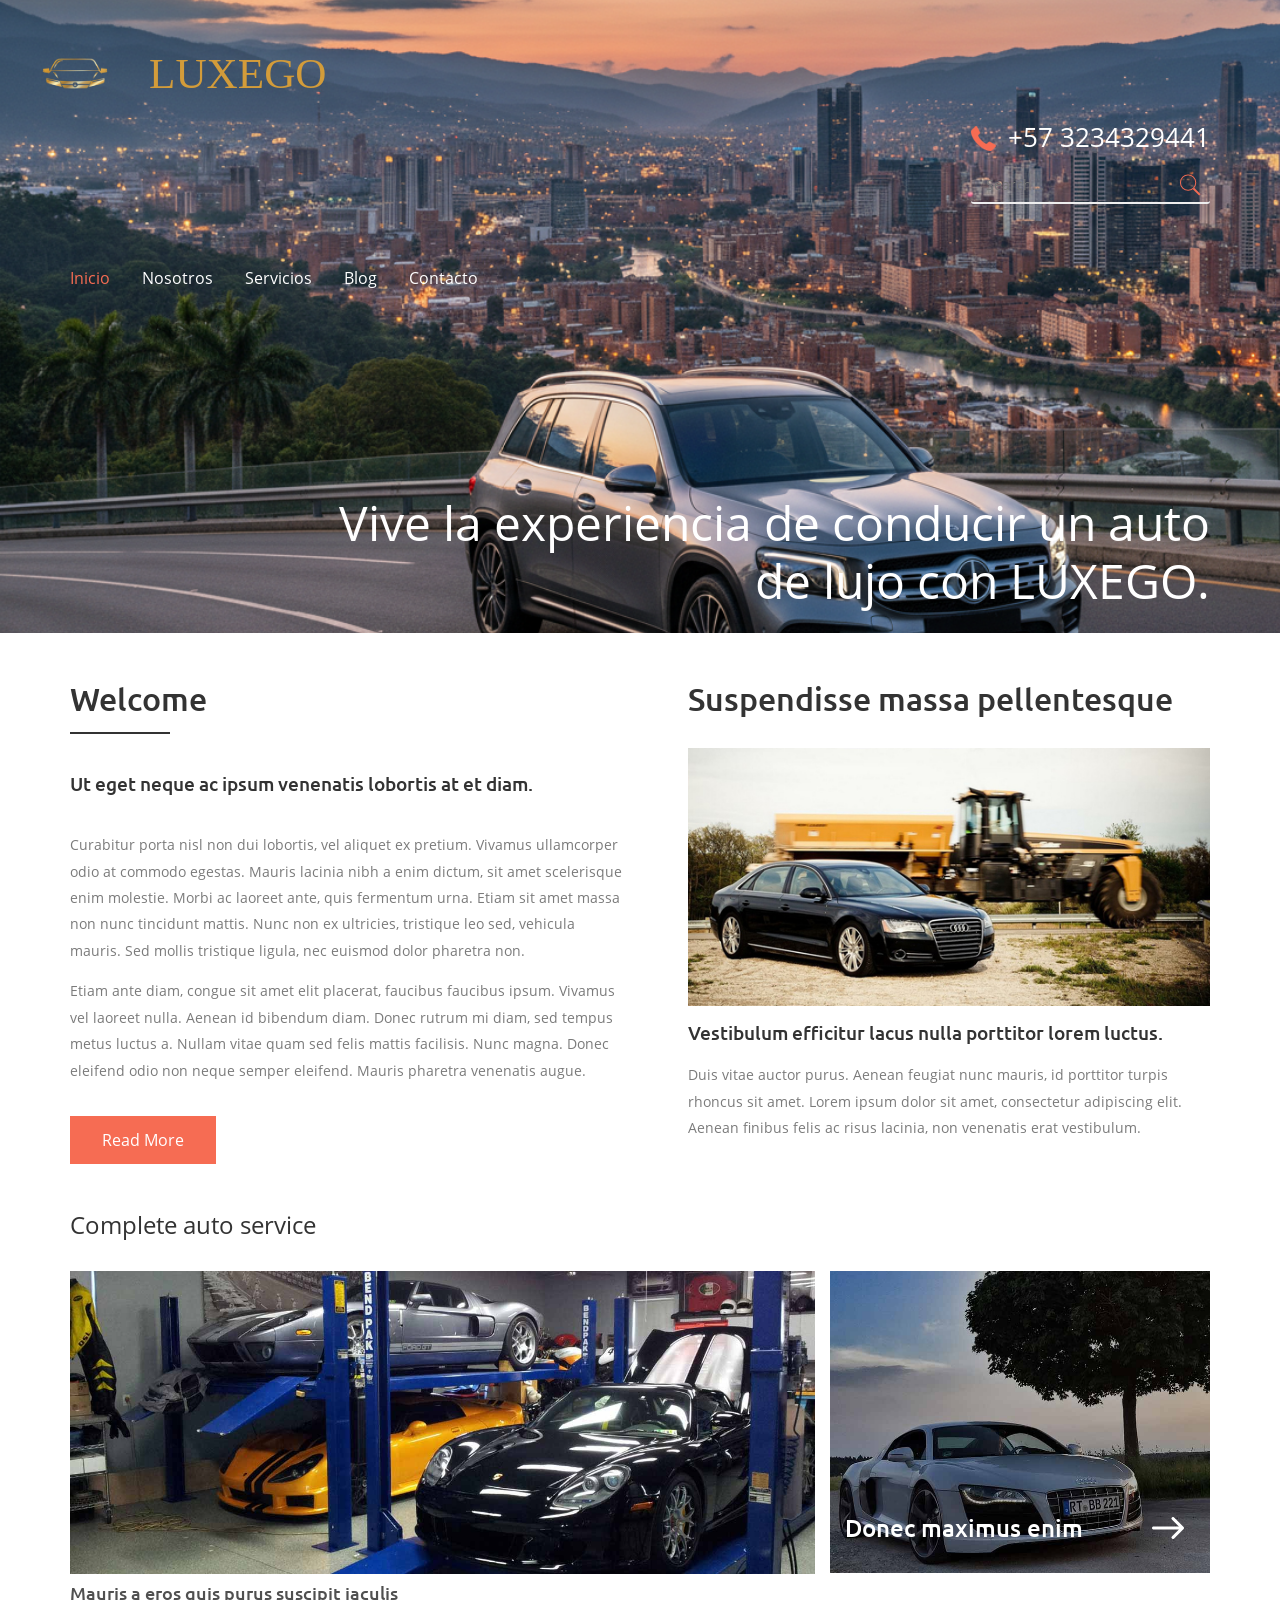
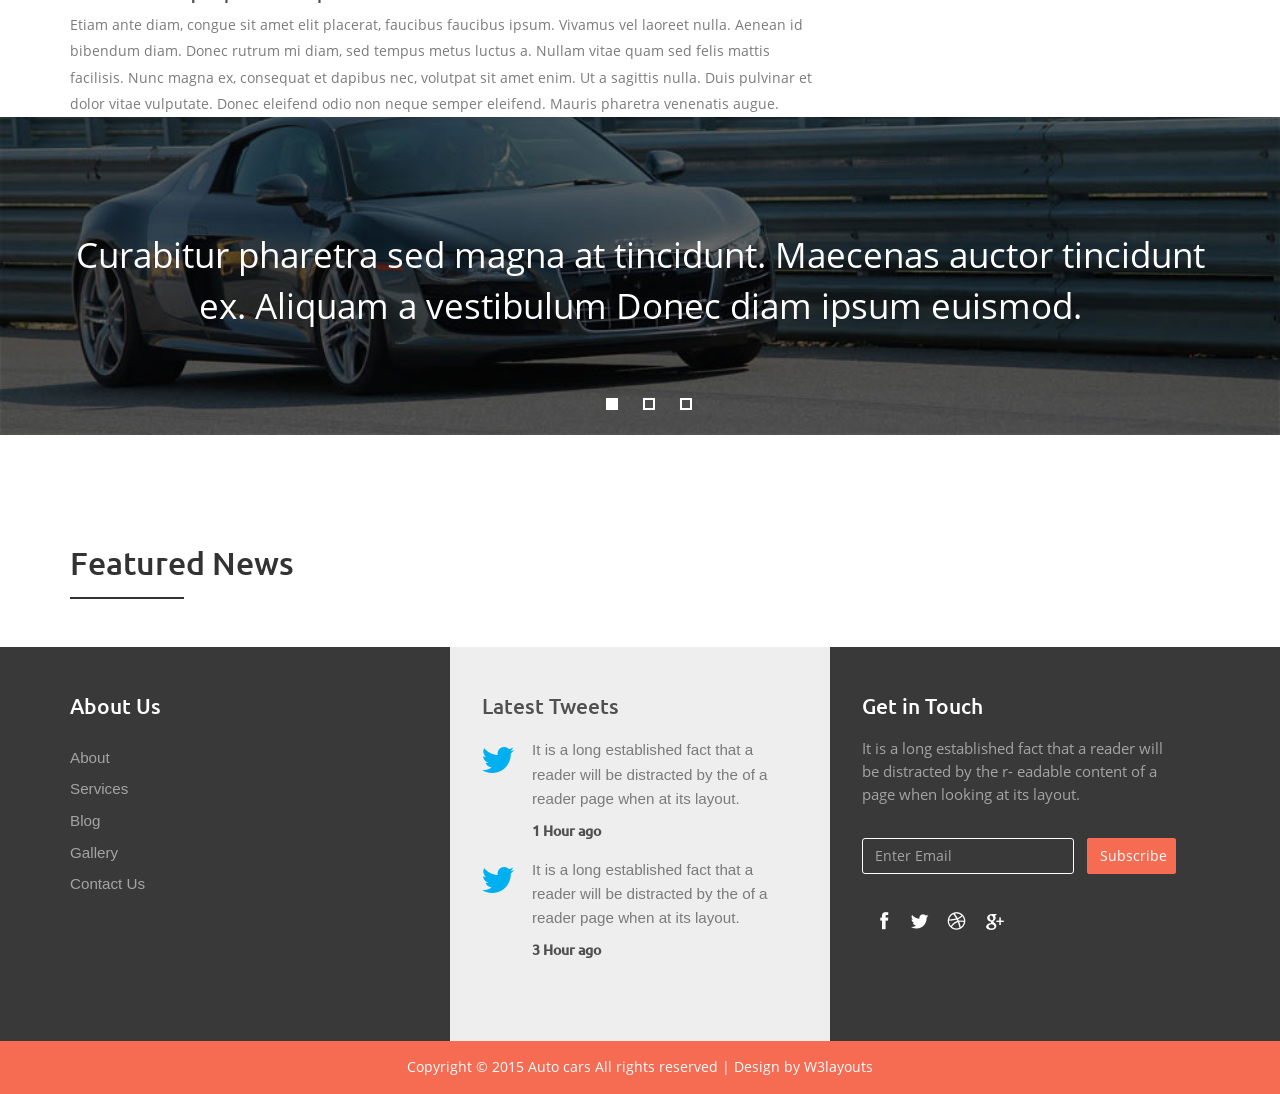
==== commit c1b43623: "CAmbio de mensajes de bienvenida" ====
--- a/index.html
+++ b/index.html
@@ -88,20 +88,18 @@
 				<ul class="rslides" id="slider3">
 					<li>
 						<div class="banner-info">
-							<h3>Aliquam ut mauris vestibulum, condimentum neque vitae nulla.</h3>
-							<p>Pellentesque congue libero accumsan porta.</p>
+							<h3></p>Vive la experiencia de conducir un auto de lujo con LUXEGO.</h3>
 						</div>
 					</li>
 					<li>
 						<div class="banner-info">
-							<h3>Nam et urna interdum blandit condimentum vivamus neque vitae.</h3>
-							<p>Sed eu quam ut orci ullamcorper tincidunt quam.</p>
+							<h3>Vehículos premium para momentos únicos.</h3>
+							
 						</div>
 					</li>
 					<li>
 						<div class="banner-info">
-							<h3>Cras pretium metus sed justo condimentum, sed commodo nulla.</h3>
-							<p>Nulla eu sapien et eros finibus congue.</p>
+							<h3>Más que un vehículo, una experiencia de lujo.</h3>
 						</div>
 					</li>
 				</ul>
--- a/css/style.css
+++ b/css/style.css
@@ -88,21 +88,28 @@
 /*=== 4. HEADER Y NAVEGACIÓN: Logo, contacto y menú principal ==*/
 
 /* BANNER CONTAINER: Fondo y altura del banner principal */
-.banner {
-  background: url(../imageS/GLB\ FONDO\ PALMAS.jpeg) no-repeat 0px -120px;
-  background-size: cover;
-  background-attachment: fixed;
-  min-height: 100px;
-}
-
-.header {
-  margin-top: 4em;
-}
-
-/* LOGO: Estilos del logo "LUXEGO" - Posición a la izquierda */
-.logo {
-  float: left;
-}
+        /* BANNER CONTAINER: Fondo y altura del banner principal */
+        .banner {
+          position: relative; /* necesario para posicionar el logo de forma absoluta dentro del banner */
+          background: url(../images/GLB\ FONDO\ PALMAS.jpeg) no-repeat 0px -120px;
+          background-size: cover;
+          background-attachment: fixed;
+          min-height: 100px;
+        }
+        
+        .header {
+          margin-top: 0; /* eliminamos el espacio superior para dejar el logo pegado arriba */
+          padding-top: 120px; /* espacio aumentado para que el contenido del header no quede oculto tras el logo */
+        }
+        
+        /* LOGO: Posicionado en la esquina superior izquierda del banner */
+        .logo {
+          position: absolute;
+          top: 10px;
+          left: 10px;
+          float: none;
+          z-index: 999;
+        }
 
 /* Logo texto: Color dorado de la empresa y fuente JockeyOne */
 .logo h1 a {
@@ -118,9 +125,9 @@
 
 /* Logo imagen: Tamaño pequeño y alineado con el texto */
 .logo h1 a img {
-  width: 200px;
+  width: 130px;
   height: auto;
-  margin-right: 100px;
+  margin-right: 8px;
   vertical-align: middle;
   display: inline-block;
 }
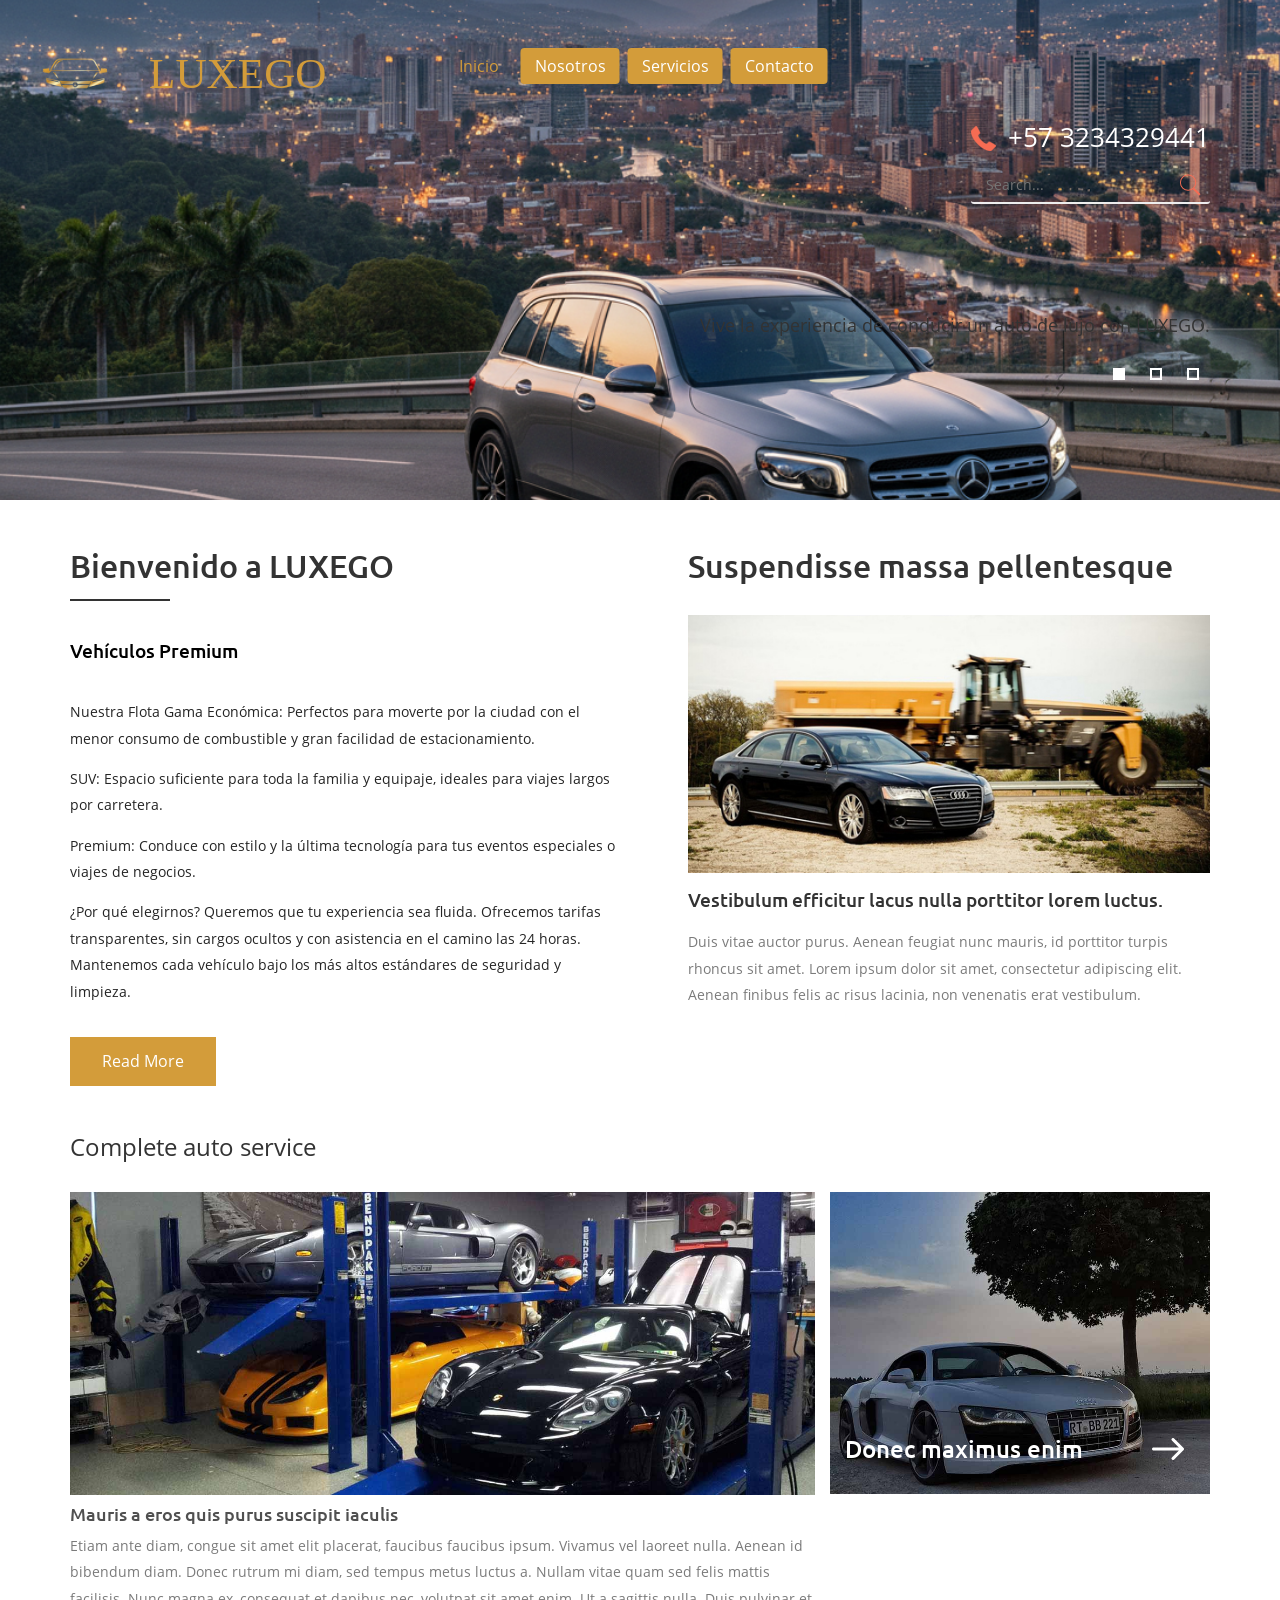
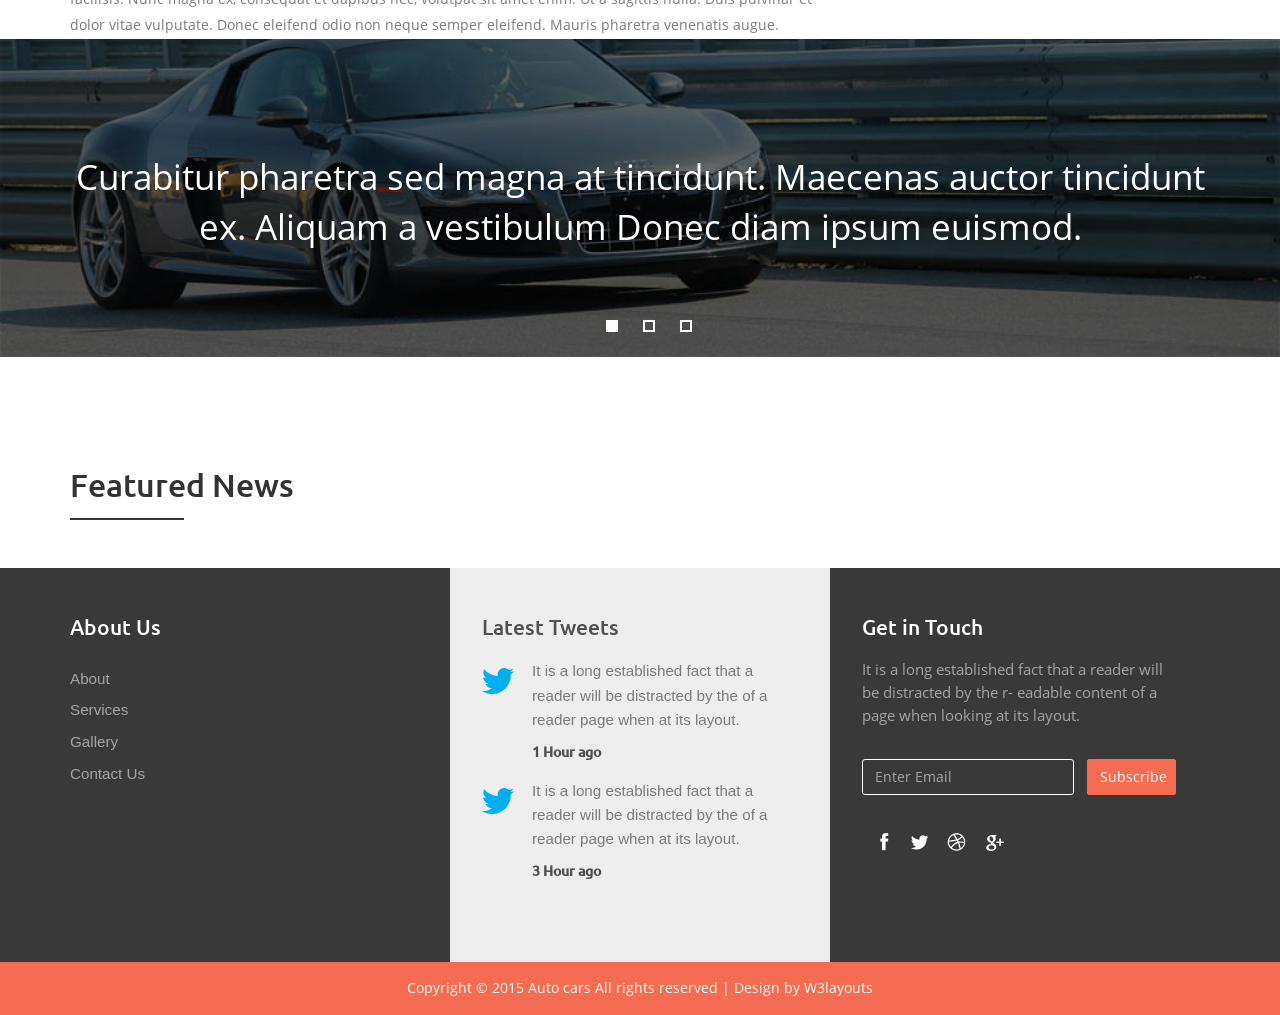
==== commit fd17747b: "Eliminado de boton de blog" ====
--- a/index.html
+++ b/index.html
@@ -78,7 +78,6 @@
 						<li class="active"><a href="index.html">Inicio <span class="sr-only">(current)</span></a></li>
 						<li><a href="about.html">Nosotros</a></li>
 						<li><a href="services.html">Servicios</a></li>
-						<li><a href="blog.html">Blog</a></li>
 						<li><a href="contact.html">Contacto</a></li>
 					</ul>
 				</div>
@@ -88,18 +87,18 @@
 				<ul class="rslides" id="slider3">
 					<li>
 						<div class="banner-info">
-							<h3></p>Vive la experiencia de conducir un auto de lujo con LUXEGO.</h3>
+							<h4>Vive la experiencia de conducir un auto de lujo con LUXEGO.</h4>
 						</div>
 					</li>
 					<li>
 						<div class="banner-info">
-							<h3>Vehículos premium para momentos únicos.</h3>
+							<h4>Vehículos premium para momentos únicos.</h4>
 							
 						</div>
 					</li>
 					<li>
 						<div class="banner-info">
-							<h3>Más que un vehículo, una experiencia de lujo.</h3>
+							<h4>Más que un vehículo, una experiencia de lujo.</h4>
 						</div>
 					</li>
 				</ul>
@@ -114,16 +113,23 @@
 			<div class="welcome_sec">
 				<!-- INFORMACIÓN DE BIENVENIDA: Texto descriptivo y botón "Leer más" -->
 				<div class="col-md-6 welcome_info">
-					<h3>Welcome</h3>
+					<h3>Bienvenido a LUXEGO</h3>
 					<span></span>
-					<h4>Ut eget neque ac ipsum venenatis lobortis at et diam.</h4>
-					<p>Curabitur porta nisl non dui lobortis, vel aliquet ex pretium. Vivamus ullamcorper odio at commodo egestas. Mauris lacinia
-						nibh a enim dictum, sit amet scelerisque enim molestie. Morbi ac laoreet ante, quis fermentum urna. Etiam sit amet
-						massa non nunc tincidunt mattis. Nunc non ex ultricies, tristique leo sed, vehicula mauris. Sed mollis tristique ligula,
-						nec euismod dolor pharetra non.</p>
-					<p>Etiam ante diam, congue sit amet elit placerat, faucibus faucibus ipsum. Vivamus vel laoreet nulla. Aenean id bibendum
-						diam. Donec rutrum mi diam, sed tempus metus luctus a. Nullam vitae quam sed felis mattis facilisis. Nunc magna. Donec
-						eleifend odio non neque semper eleifend. Mauris pharetra venenatis augue.</p>
+					<h4>Vehículos Premium</h4>
+					<p>Nuestra Flota
+						Gama Económica:
+						 Perfectos para moverte por la ciudad con el menor consumo de combustible y gran facilidad de estacionamiento.
+
+					<p>SUV: 
+							Espacio suficiente para toda la familia y equipaje, ideales para viajes largos por carretera.</p> 
+
+					<p>Premium: 
+							Conduce con estilo y la última tecnología para tus eventos especiales o viajes de negocios.</p>
+					<p>
+						¿Por qué elegirnos?
+						Queremos que tu experiencia sea fluida. Ofrecemos tarifas transparentes, sin cargos ocultos y con asistencia en el camino las 24 horas. 
+						Mantenemos cada vehículo bajo los más altos estándares de seguridad y limpieza.
+					</p>
 					<a href="about.html" class="hvr-bounce-to-bottom">Read More</a>
 				</div>
 				<!-- IMAGEN Y DESCRIPCIÓN DESTACADA: Visual de presentación con información complementaria -->
@@ -245,7 +251,6 @@
 					<ul>
 						<li><a href="about.html">About</a></li>
 						<li><a href="services.html">Services</a></li>
-						<li><a href="blog.html">Blog</a></li>
 						<li><a href="gallery.html">Gallery</a></li>
 						<li><a href="contact.html">Contact Us</a></li>
 					</ul>
--- a/css/style.css
+++ b/css/style.css
@@ -91,10 +91,10 @@
         /* BANNER CONTAINER: Fondo y altura del banner principal */
         .banner {
           position: relative; /* necesario para posicionar el logo de forma absoluta dentro del banner */
-          background: url(../images/GLB\ FONDO\ PALMAS.jpeg) no-repeat 0px -120px;
+          background: url(../images/GLB\ FONDO\ PALMAS.jpeg) no-repeat 0px -220px;
           background-size: cover;
           background-attachment: fixed;
-          min-height: 100px;
+          min-height: 500px;
         }
         
         .header {
@@ -111,7 +111,7 @@
           z-index: 999;
         }
 
-/* Logo texto: Color dorado de la empresa y fuente JockeyOne */
+/* Logo texto: Color dorado de la empresa y fuente Oswald-bold */
 .logo h1 a {
   color: #d39c3a;
   text-decoration: none;
@@ -196,23 +196,31 @@
 }
 
 .navbar-default ul li a {
-  display: block;
+  display: inline-block;
   color: #fff;
   text-decoration: none;
-  padding: 0 2em 0 0;
+  padding: 0;
+  margin-right: 8px;
 }
 
 ul.navbar-nav li.active a {
   background: none!important;
-  color: #F66C53!important;
-}
-
+  color: #d39c3a!important;
+}
+
+/* BOTONES DE NAVEGACIÓN: fondo dorado y texto blanco */
 .navbar-default .navbar-nav>li>a {
+  background: #d39c3a; /* dorado */
   color: #fff;
-}
-
-.navbar-default .navbar-nav>li>a:hover {
-  color: #F66C53;
+  padding: 8px 14px;
+  border-radius: 4px;
+  transition: background 0.2s ease, color 0.2s ease;
+}
+
+.navbar-default .navbar-nav>li>a:hover,
+.navbar-default .navbar-nav>li.active>a {
+  background: #b77929; /* dorado más oscuro al pasar */
+  color: #fff;
 }
 
 .navbar-collapse {
@@ -220,7 +228,7 @@
 }
 
 .navbar {
-  margin: 4em 0;
+  margin: 0.5em 0; /* menú más arriba */
 }
 
 
@@ -517,7 +525,7 @@
 
 .welcome_info h4 {
   font-size: 1.2em;
-  color: #333;
+  color: #000000;
   font-weight: 500;
   margin: 2em 0;
   font-family: 'Ubuntu-Medium';
@@ -527,14 +535,14 @@
   font-size: 0.87em;
   line-height: 1.9em;
   margin-top: 1em;
-  color: #7B7B7B;
+  color: #252525;
 }
 
 .welcome_info a {
   color: #fff;
   font-size: 1em;
   font-weight: 400;
-  background: #F66C53;
+  background: #d39c3a;
   text-decoration: none;
   padding: 0.8em 2em;
   margin-top: 2em;
@@ -593,7 +601,7 @@
 }
 
 .auto_sec_left h4 {
-  color: #5C5C5B;
+  color: #000000;
   font-size: 1.1em;
   margin-bottom: 0.5em;
   font-weight: 600;
@@ -706,7 +714,7 @@
   color: #fff;
   font-size: 0.95em;
   font-weight: 400;
-  background: #F66C53;
+  background: #d39c3a;
   text-decoration: none;
   padding: 0.5em 1.5em;
   margin-top: 1em;
@@ -2923,4 +2931,27 @@
   .search form {
     margin-top: 1em;
   }
+}
+
+/* Centrar la barra de inicio en la parte superior (sólo desktop) */
+@media (min-width: 768px) {
+  .navbar {
+    position: absolute;
+    top: 40px;
+    left: 50%;
+    transform: translateX(-50%);
+    background: transparent;
+    border: none;
+    width: auto;
+  }
+
+  .navbar .navbar-nav {
+    float: none;
+    display: inline-block;
+    vertical-align: middle;
+  }
+
+  .navbar .navbar-nav > li {
+    float: left;
+  }
 }
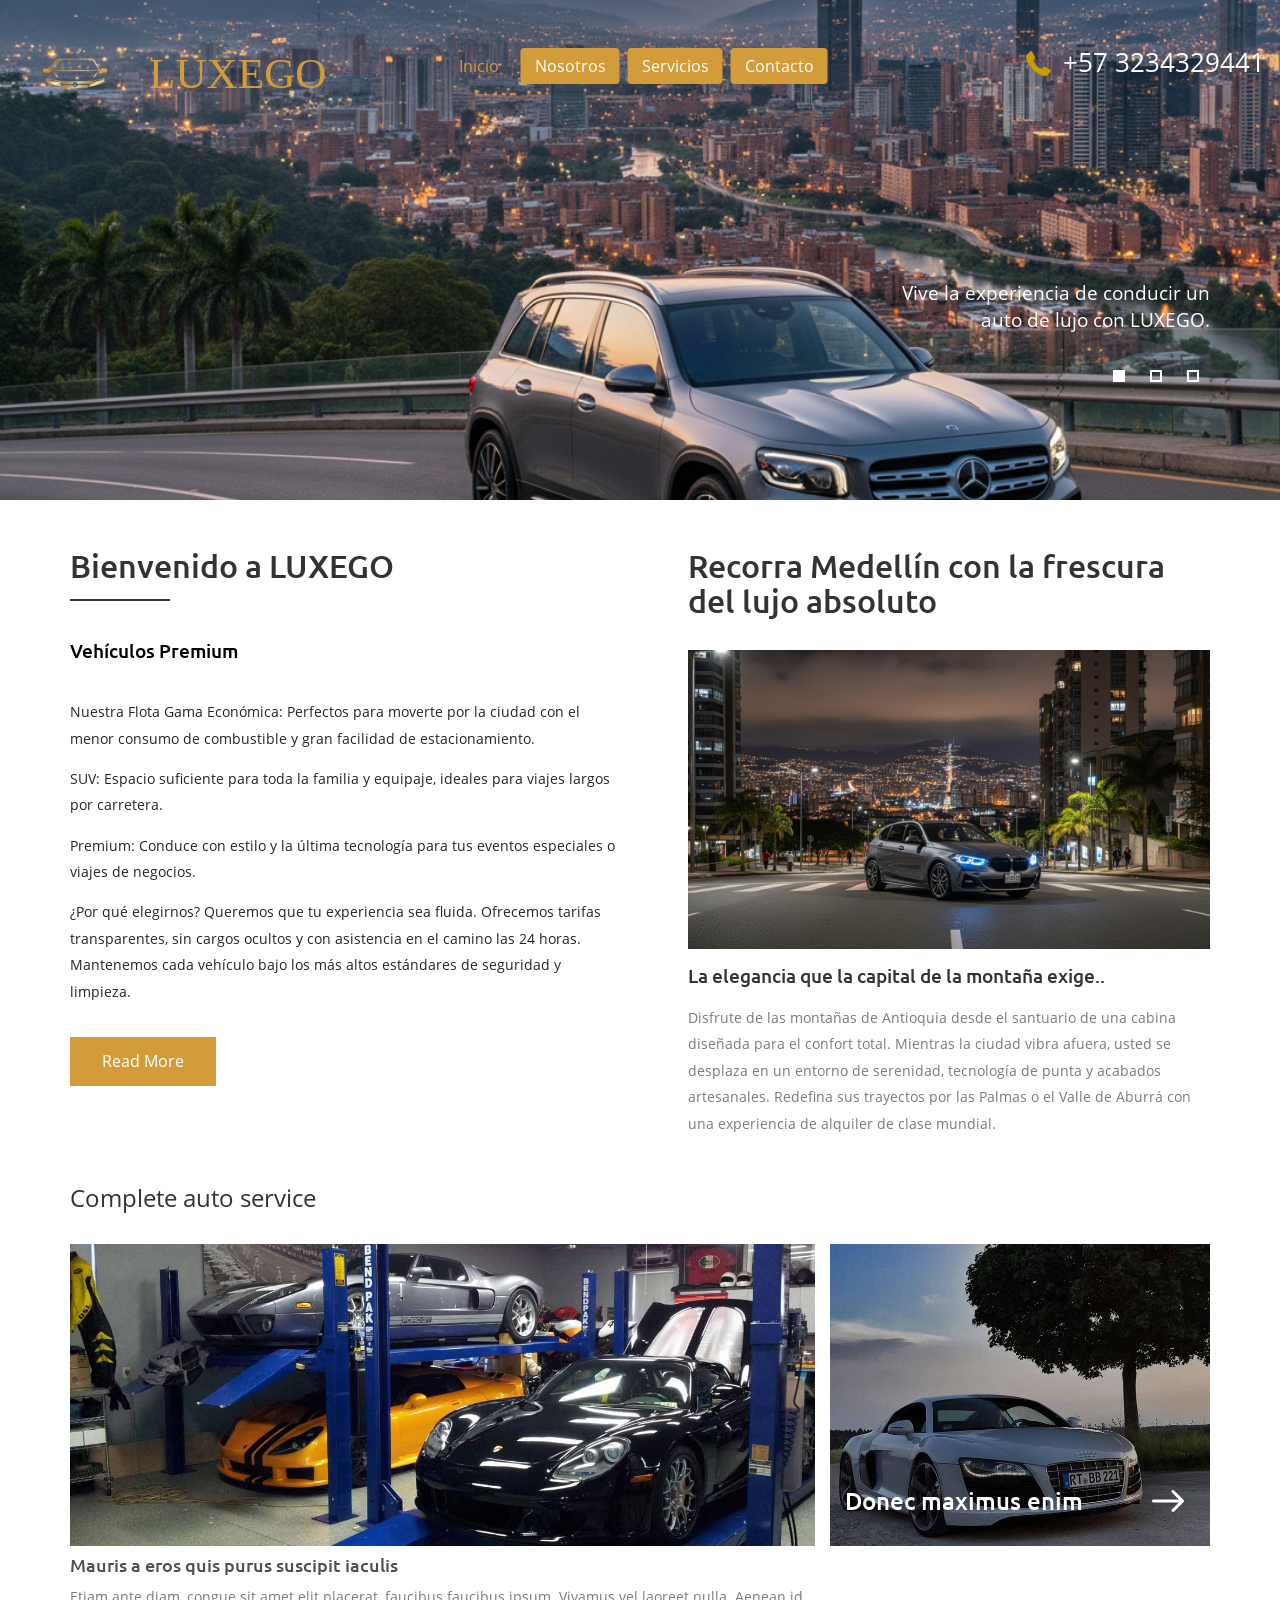
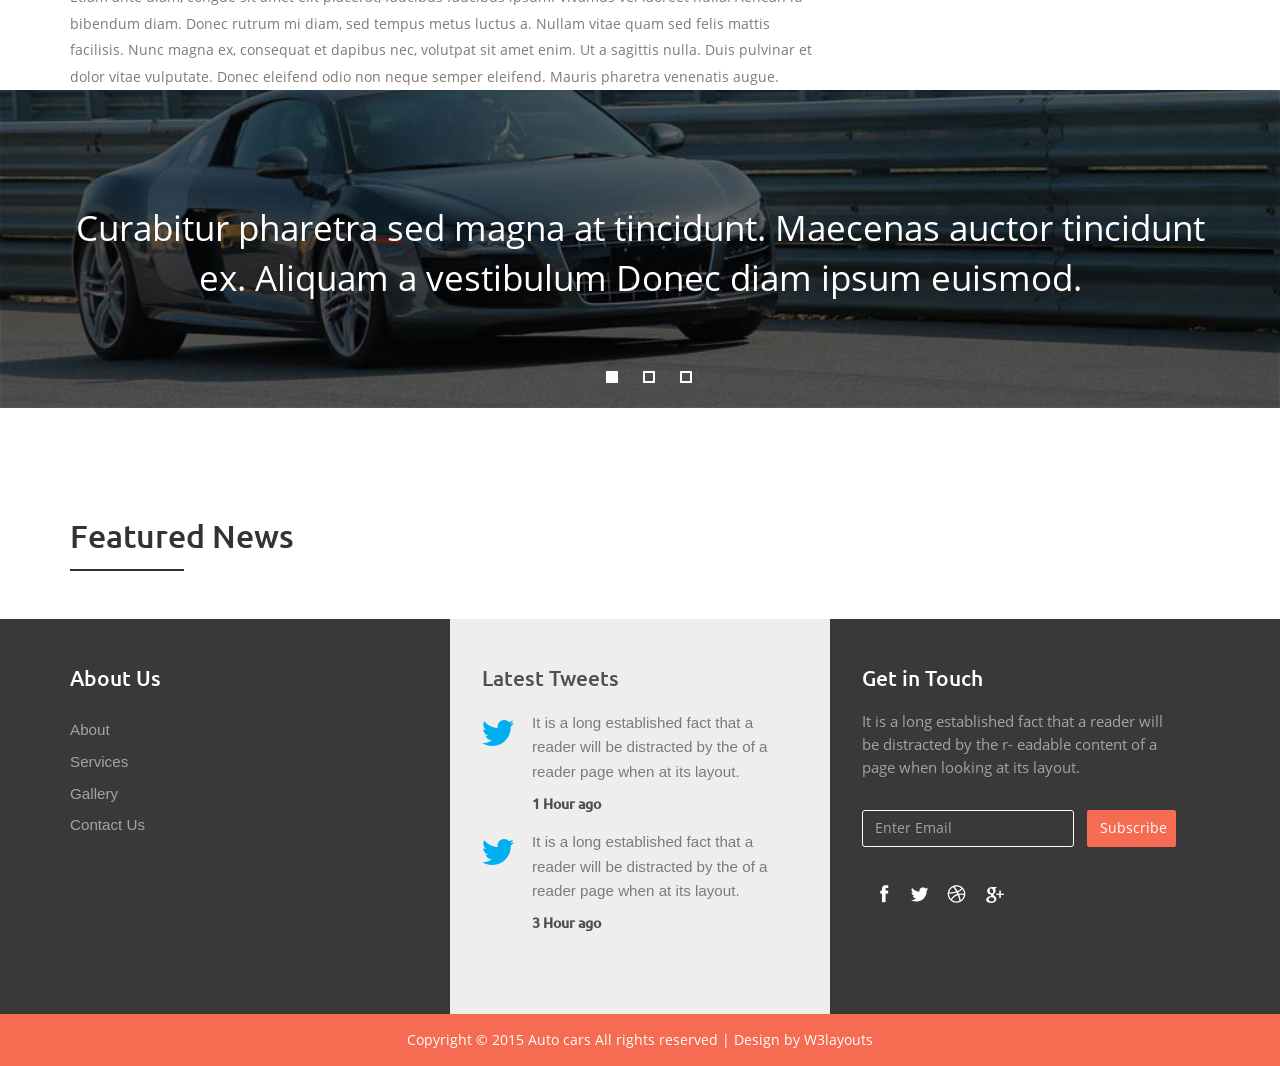
==== commit b6d9bae6: "Arreglo de parte superior derecha" ====
--- a/index.html
+++ b/index.html
@@ -50,18 +50,11 @@
 				<div class="logo">
 					<h1><a href="index.html"><img src="images/LUXEGO SIMBOLO-17.png" alt="Logo"/>LUXEGO</a></h1>
 				</div>
-				<!-- DETALLES SUPERIORES: Teléfono de contacto y buscador -->
-				<div class="top_details">
-					<p><span></span> +57 3234329441</p>
-					<!-- BUSCADOR: Campo para buscar en el sitio -->
-					<div class="search">
-						<form>
-							<input type="text" value="" placeholder="Search...">
-							<input type="submit" value="">
-						</form>
-					</div>
-				</div>
-				<div class="clearfix"></div>
+			<div class="clearfix"></div>
+		</div>
+		<!-- DETALLES SUPERIORES: Teléfono de contacto -->
+		<div class="top_details">
+			<p><span></span> +57 3234329441</p>
 			</div>
 			<!-- NAVEGACIÓN PRINCIPAL: Menú de secciones principales del sitio -->
 			<nav class="navbar navbar-default">
@@ -134,11 +127,12 @@
 				</div>
 				<!-- IMAGEN Y DESCRIPCIÓN DESTACADA: Visual de presentación con información complementaria -->
 				<div class="col-md-6 welcome_pic">
-					<h2>Suspendisse massa pellentesque</h2>
-					<img src="images/wc.jpg" class="img-responsive" alt="" />
-					<h3>Vestibulum efficitur lacus nulla porttitor lorem luctus.</h3>
-					<p>Duis vitae auctor purus. Aenean feugiat nunc mauris, id porttitor turpis rhoncus sit amet. Lorem ipsum dolor sit amet,
-						consectetur adipiscing elit. Aenean finibus felis ac risus lacinia, non venenatis erat vestibulum.</p>
+					<h2>Recorra Medellín con la frescura del lujo absoluto</h2>
+					<img src="images/fondo bmw calle.jpeg" class="img-responsive" alt="" />
+					<h3>La elegancia que la capital de la montaña exige..</h3>
+					<p>Disfrute de las montañas de Antioquia desde el santuario de una cabina diseñada para el confort total. Mientras la ciudad vibra afuera, usted se desplaza en un entorno de serenidad, 
+						tecnología de punta y acabados artesanales. Redefina sus trayectos por las Palmas o el Valle de Aburrá 
+						con una experiencia de alquiler de clase mundial.</p>
 					<p></p>
 				</div>
 				<div class="clearfix"></div>
--- a/css/style.css
+++ b/css/style.css
@@ -138,6 +138,10 @@
 
 .top_details {
   float: right;
+  position: absolute;
+  right: 15px;
+  top: 45px;
+  margin: 0;
 }
 
 .top_details p {
@@ -153,6 +157,7 @@
   display: inline-block;
   margin-right: 5px;
   vertical-align: text-bottom;
+  filter: brightness(1.2) hue-rotate(45deg) saturate(1.5);
 }
 
 .search {
@@ -239,8 +244,8 @@
 
 .banner-info {
   text-align: right;
-  margin: 7em 0 0 auto;
-  width: 80%;
+  margin: 10em 0 0 auto;
+  width: 30%;
 }
 
 .banner-info h3 {
@@ -250,6 +255,15 @@
   font-weight: 300;
   padding-bottom: 0.5em;
   line-height: 1.2em;
+}
+
+.banner-info h4 {
+  color: #FFF;
+  margin: 0;
+  font-size: 1.2em;
+  font-weight: 300;
+  padding-bottom: 0.5em;
+  line-height: 1.4em;
 }
 
 .banner-info p {
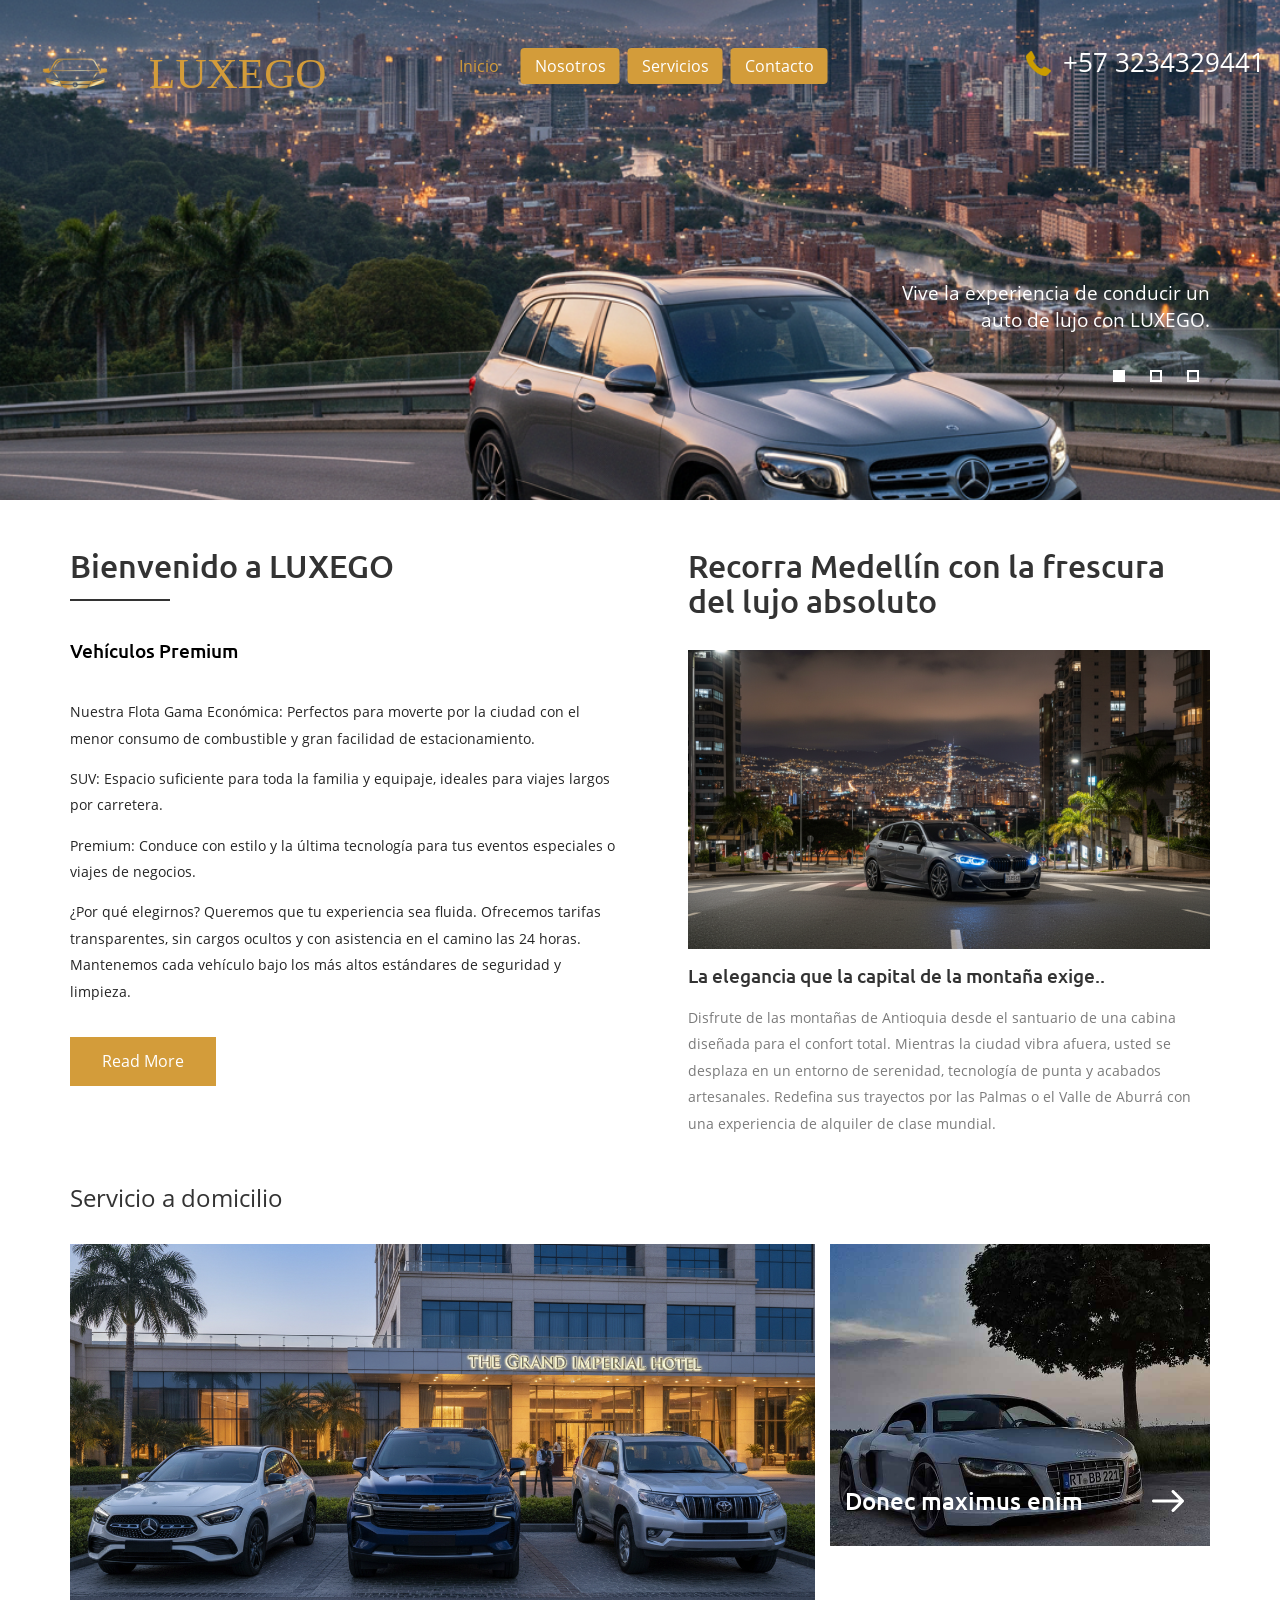
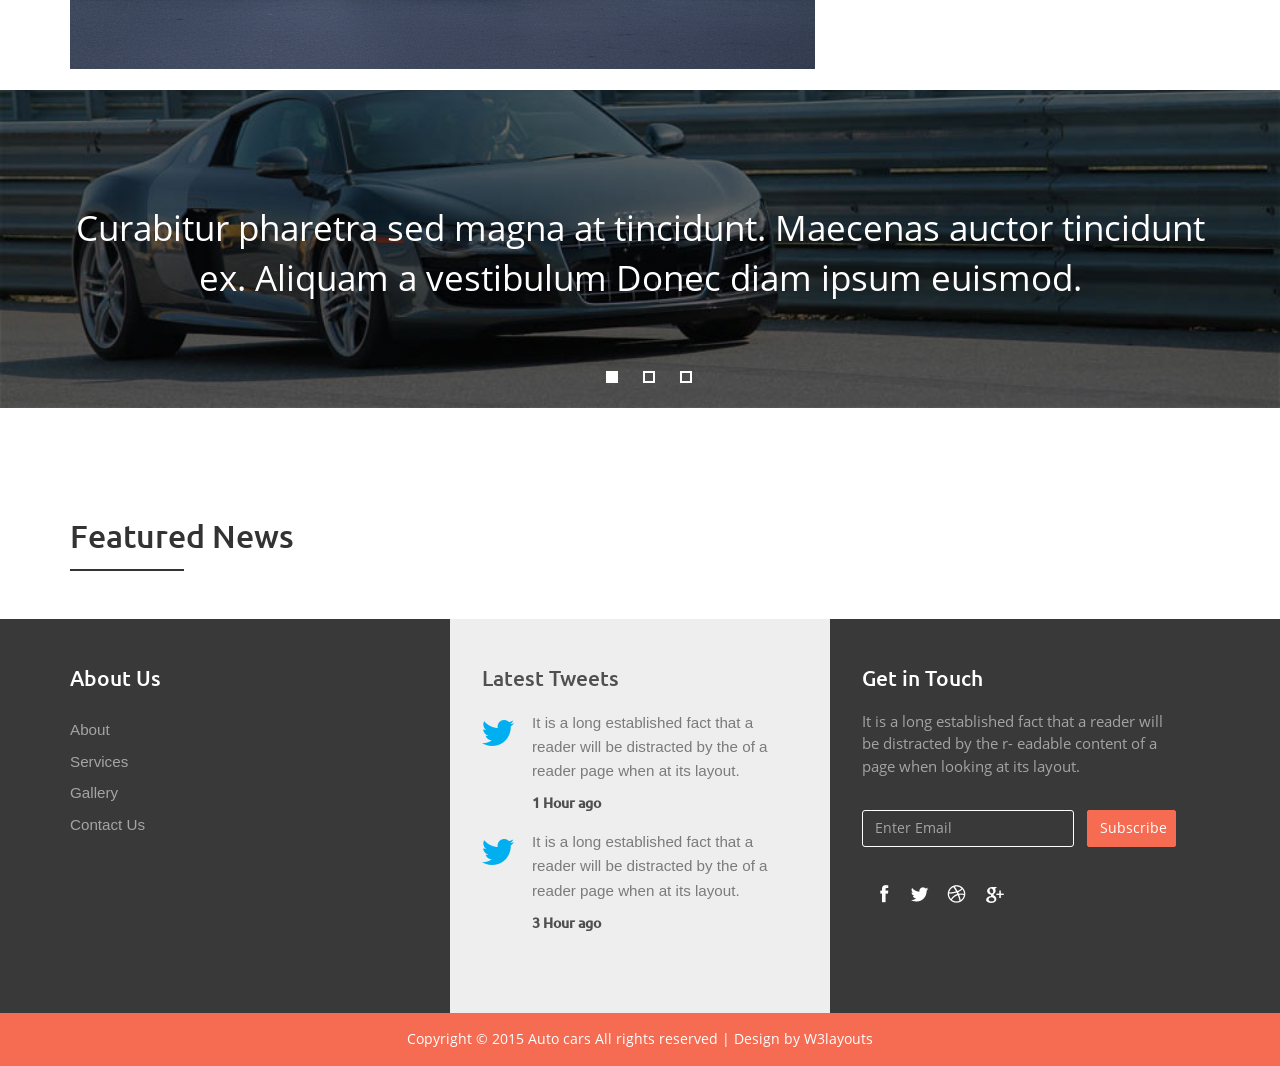
==== commit 6a3c974b: "Agregado de imagenes" ====
--- a/index.html
+++ b/index.html
@@ -143,16 +143,12 @@
 	
 	<!-- SECCIÓN SERVICIOS: Muestra los servicios completos de auto -->
 		<div class="container">
-			<h3>Complete auto service</h3>
+			<h3>Servicio a domicilio</h3>
 			<span></span>
 			<div class="auto_sec_grids">
 				<div class="col-md-8 auto_sec_left">
-					<img src="images/pic2.jpg" class="img-responsive" alt="" />
-					<h5><a href="#">Mauris a eros quis purus suscipit iaculis</a></h5>
-					<p>Etiam ante diam, congue sit amet elit placerat, faucibus faucibus ipsum. Vivamus vel laoreet nulla. Aenean id bibendum
-						diam. Donec rutrum mi diam, sed tempus metus luctus a. Nullam vitae quam sed felis mattis facilisis. Nunc magna ex,
-						consequat et dapibus nec, volutpat sit amet enim. Ut a sagittis nulla. Duis pulvinar et dolor vitae vulputate. Donec
-						eleifend odio non neque semper eleifend. Mauris pharetra venenatis augue.</p>
+					<img src="images/gla-tahoe-txl.jpeg" class="img-responsive" alt="" />
+					<h5><a href="#"> </a></h5>
 				</div>
 				<div class="col-md-4 auto_sec_right">
 					<p><a href="gallery.html">Donec maximus enim</a></p>
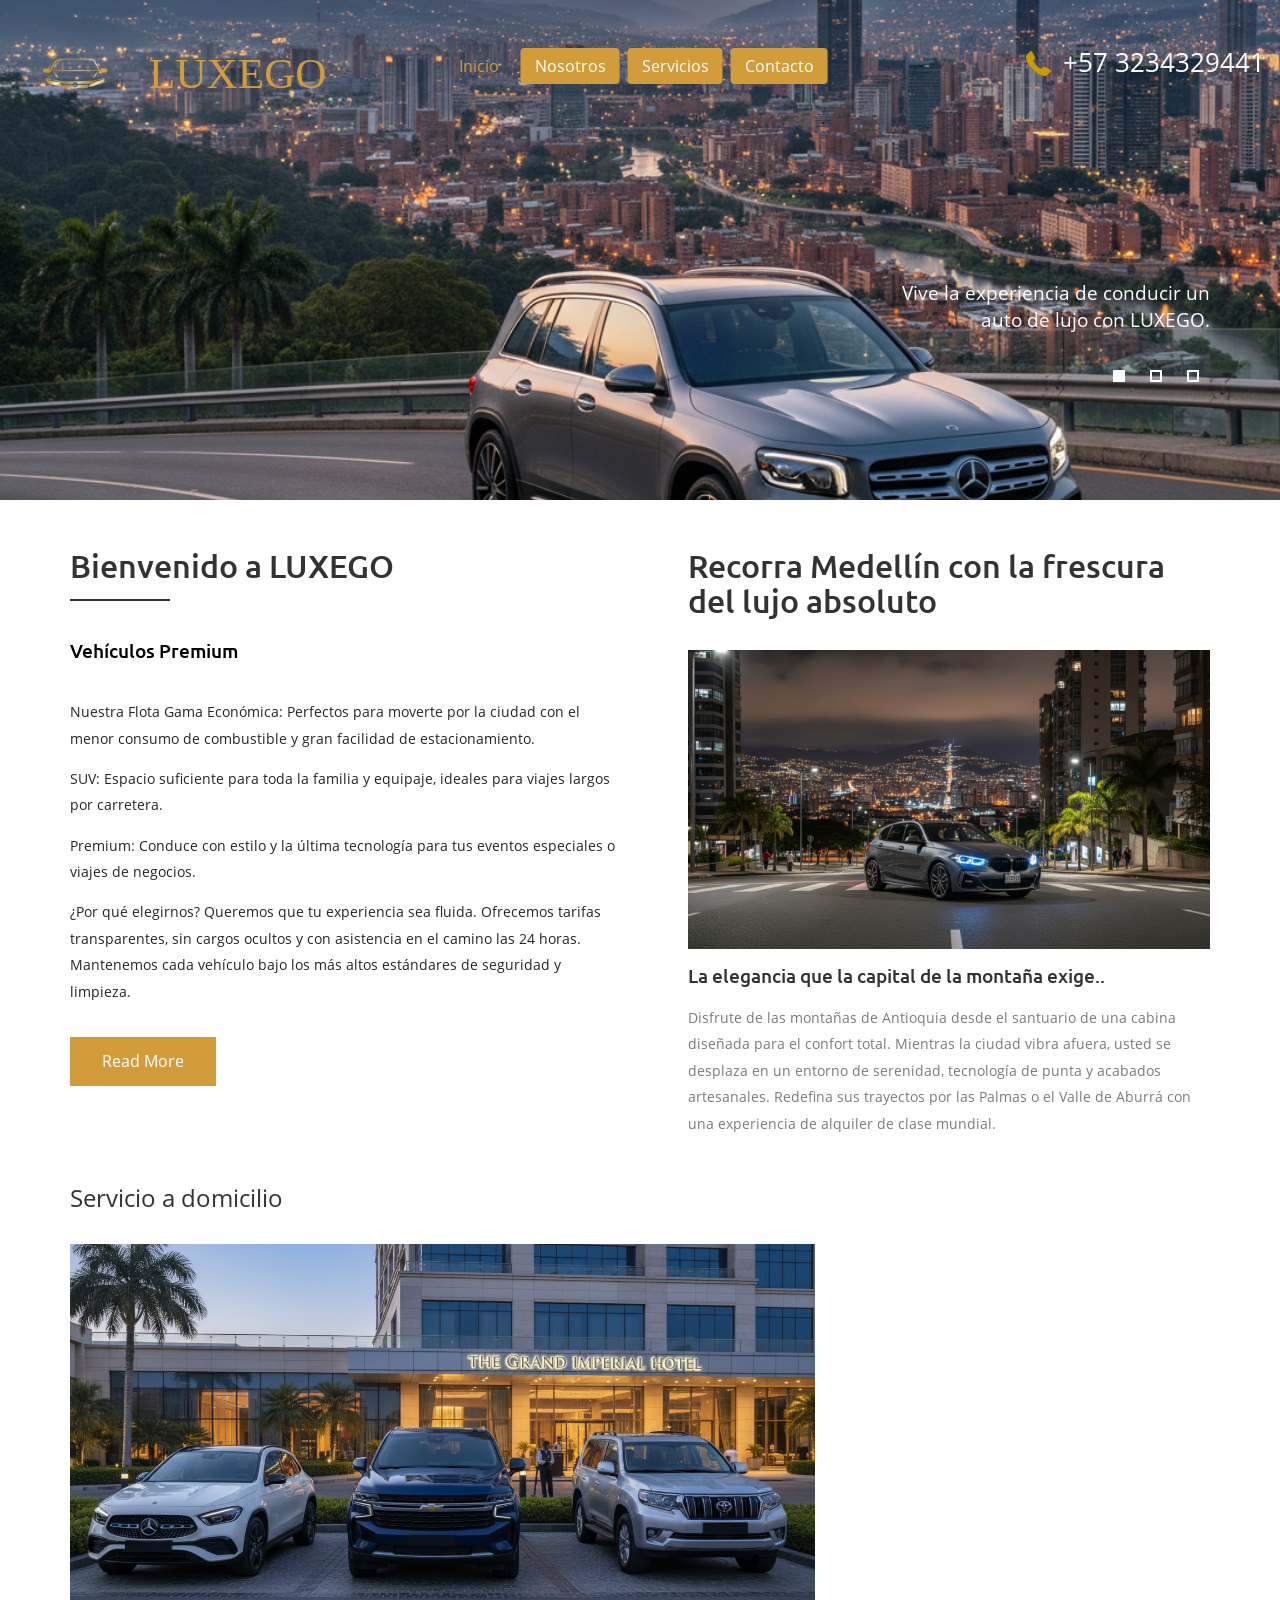
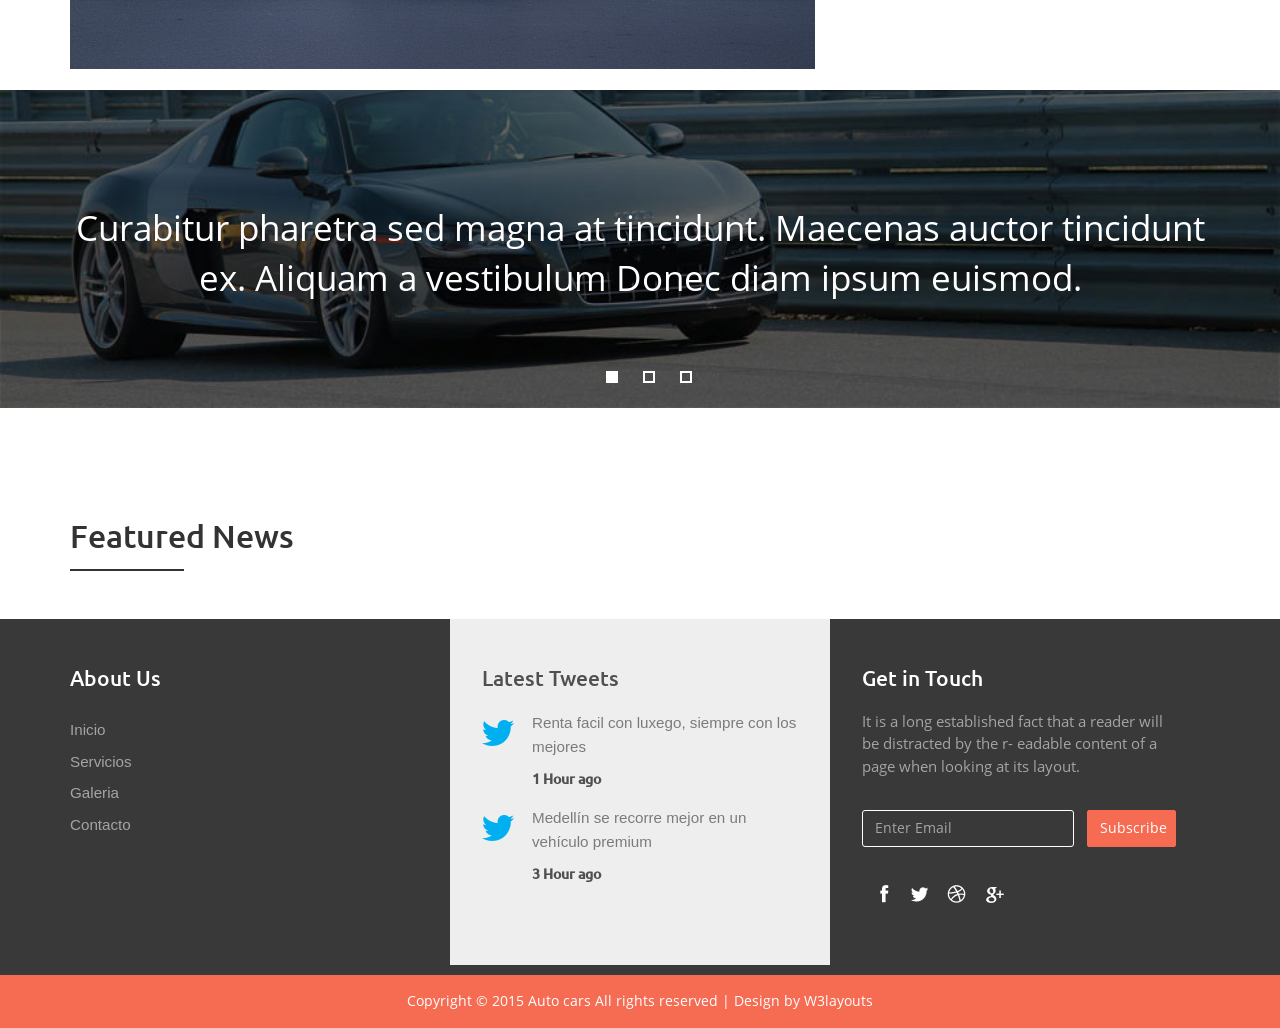
==== commit 7e3cca76: "Modificacion entera de la pagina nosotros" ====
--- a/index.html
+++ b/index.html
@@ -13,7 +13,7 @@
 <html>
 
 <head>
-	<title>Auto cars a Auto Mobile Category Flat Bootstrap Responsive Website Template | Home :: w3layouts</title>
+	<title>LUXEGO RENT CAR</title>
 	<!-- Estilos Bootstrap: Framework de diseño responsivo -->
 	<link href="css/bootstrap.css" rel='stylesheet' type='text/css' />
 	
@@ -151,7 +151,7 @@
 					<h5><a href="#"> </a></h5>
 				</div>
 				<div class="col-md-4 auto_sec_right">
-					<p><a href="gallery.html">Donec maximus enim</a></p>
+					<p><a href="gallery.html">Vehículos Premium</a></p>
 				</div>
 				<div class="clearfix"></div>
 			</div>
@@ -239,21 +239,21 @@
 				<div class="col-md-4 ftr2-grid1">
 					<h3>About Us</h3>
 					<ul>
-						<li><a href="about.html">About</a></li>
-						<li><a href="services.html">Services</a></li>
-						<li><a href="gallery.html">Gallery</a></li>
-						<li><a href="contact.html">Contact Us</a></li>
+						<li><a href="about.html">Inicio</a></li>
+						<li><a href="services.html">Servicios</a></li>
+						<li><a href="gallery.html">Galeria</a></li>
+						<li><a href="contact.html">Contacto</a></li>
 					</ul>
 				</div>
 				<!-- COLUMNA 2: Últimos tweets de la empresa con timestamps -->
 				<div class="col-md-4 ftr2-grid2">
 					<h3>Latest Tweets</h3>
 					<div class="ftr2-grid">
-						<p>It is a long established fact that a reader will be distracted by the of a reader page when at its layout.</p>
+						<p>Renta facil con luxego, siempre con los mejores</p>
 						<a href="#">1 Hour ago</a>
 					</div>
 					<div class="ftr2-grid">
-						<p>It is a long established fact that a reader will be distracted by the of a reader page when at its layout.</p>
+						<p>Medellín se recorre mejor en un vehículo premium</p>
 						<a href="#">3 Hour ago</a>
 					</div>
 				</div>
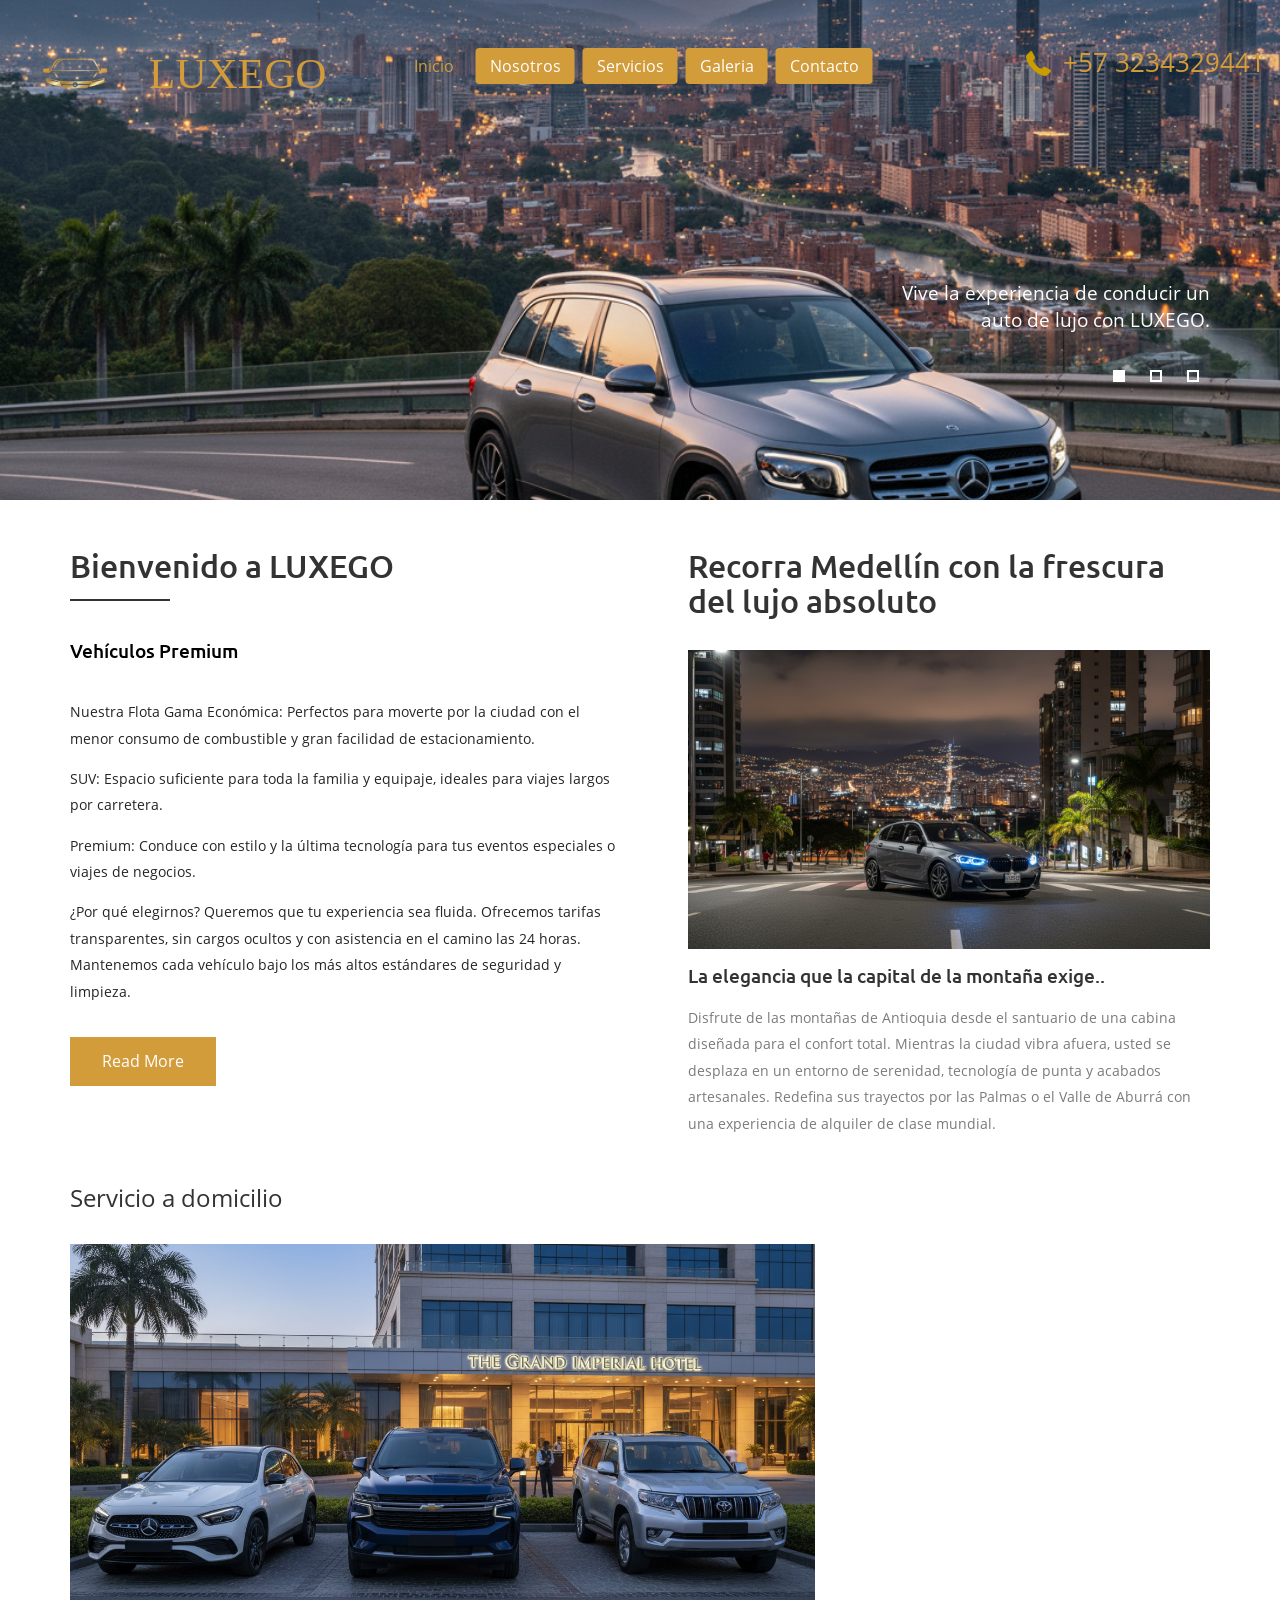
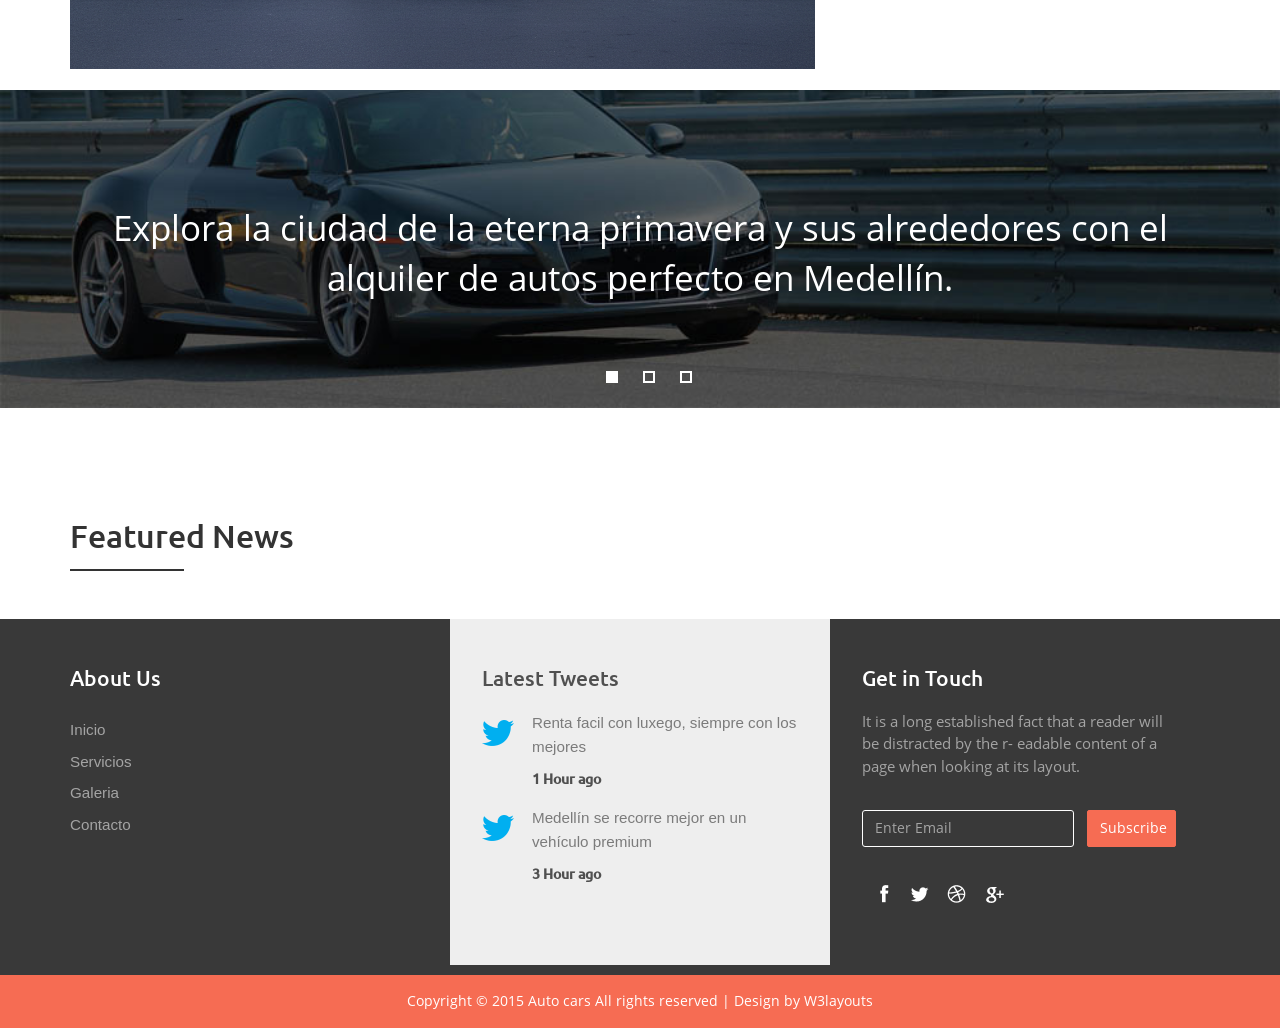
==== commit 42696c7a: "PAgina lista con los requerimientos" ====
--- a/index.html
+++ b/index.html
@@ -52,10 +52,10 @@
 				</div>
 			<div class="clearfix"></div>
 		</div>
-		<!-- DETALLES SUPERIORES: Teléfono de contacto -->
+		<!-- DETALLES SUPERIORES: Teléfono de contacto (enlace directo a WhatsApp) -->
 		<div class="top_details">
-			<p><span></span> +57 3234329441</p>
-			</div>
+			<p><span></span> <a href="https://wa.me/573234329441" target="_blank">+57 3234329441</a></p>
+		</div>
 			<!-- NAVEGACIÓN PRINCIPAL: Menú de secciones principales del sitio -->
 			<nav class="navbar navbar-default">
 				<div class="navbar-header">
@@ -71,6 +71,7 @@
 						<li class="active"><a href="index.html">Inicio <span class="sr-only">(current)</span></a></li>
 						<li><a href="about.html">Nosotros</a></li>
 						<li><a href="services.html">Servicios</a></li>
+						<li><a href="gallery.html">Galeria</a></li>
 						<li><a href="contact.html">Contacto</a></li>
 					</ul>
 				</div>
@@ -166,14 +167,13 @@
 				<!-- SLIDER DE TESTIMONIOS: Carrusel rotativo de comentarios de clientes -->
 				<ul class="rslides" id="slider2">
 					<li>
-						<p>Curabitur pharetra sed magna at tincidunt. Maecenas auctor tincidunt ex. Aliquam a vestibulum Donec diam ipsum euismod.</p>
-					</li>
-					<li>
-						<p>Fusce erat nibh, ornare et suscipit non, varius a sapien. Donec vel lectus vitae nibh sodales semper. Donec diam ipsum.</p>
-					</li>
-					<li>
-						<p>Proin tincidunt sit amet velit quis dignissim. Donec et odio sed purus tristique vitae nibh imperdiet diam sed eget
-							metus.</p>
+						<p>Explora la ciudad de la eterna primavera y sus alrededores con el alquiler de autos perfecto en Medellín.</p>
+					</li>
+					<li>
+						<p>Alquiler de vehículos en Medellín: libertad y comodidad para tus viajes por Antioquia. ¡Olvídate de las rutas fijas y crea tus propias aventuras!</p>
+					</li>
+					<li>
+						<p>Alquila un carro en Medellín y muévete a tu propio ritmo por esta vibrante ciudad. ¡Desde compactos hasta SUVs, tenemos el vehículo ideal para tu viaje!</p>
 					</li>
 				</ul>
 			</div>
--- a/css/style.css
+++ b/css/style.css
@@ -145,9 +145,19 @@
 }
 
 .top_details p {
-  color: #fff;
+  color: #D39C3A;
   font-size: 1.6em;
   margin-bottom: 0.5em;
+}
+
+.top_details p a {
+  color: #D39C3A;
+  text-decoration: none;
+}
+
+.top_details p a:hover {
+  color: #D39C3A;
+  text-decoration: underline;
 }
 
 .top_details p span {
@@ -885,8 +895,8 @@
   color: #fff;
   outline: none;
   padding: 6.5px 8px;
-  background: #d35400;
-  border: 2px solid #d35400;
+  background: #d39c3a;
+  border: 2px solid #d39c3a;
   margin-top: 0.5em;
   transition: 0.5s all;
   -webkit-transition: 0.5s all;
@@ -939,7 +949,7 @@
 }
 
 .ftr2-grid a:hover {
-  color: #F66C53;
+  color: #d39c3a;
 }
 
 .ftr2-grid3 {
@@ -1181,7 +1191,7 @@
 .gallery-top h2,
 .contact-top h2,
 h3.type {
-  color: #F66C54;
+  color: #D39C3A;
   text-align: center;
   font-size: 2.5em;
   font-weight: 600;
@@ -1213,7 +1223,7 @@
   color: #fff;
   font-size: 0.9em;
   font-weight: 400;
-  background: #F66C53;
+  background: #D39C3A;
   text-decoration: none;
   padding: 0.6em 2em;
   margin-top: 1.4em;
@@ -1227,7 +1237,7 @@
 
 .number {
   float: left;
-  background: #F66C53;
+  background: #D39C3A;
   display: inline-block;
   text-align: center;
   border-radius: 50%;
@@ -1275,7 +1285,7 @@
   margin-top: 5px;
   padding: 10px 15px;
   display: inline-block;
-  background: #F66C53;
+  background: #D39C3A;
   color: #FFF;
   outline: 0;
 }
@@ -1289,7 +1299,7 @@
 }
 
 .works h3 {
-  color: #EB523D;
+  color: #D39C3A;
   margin-bottom: 1em;
   font-size: 2em;
   text-align: center;
@@ -1342,6 +1352,20 @@
 .listimg {
   display: block;
   float: left;
+}
+
+/* Iconos numéricos dorados para la sección de servicios */
+.services .service-number {
+  display: inline-block;
+  width: 45px;
+  height: 45px;
+  border-radius: 50%;
+  background: #D39C3A;
+  color: #FFF;
+  text-align: center;
+  line-height: 45px;
+  font-weight: bold;
+  font-size: 1.2em;
 }
 
 .list_2_of_1 {
